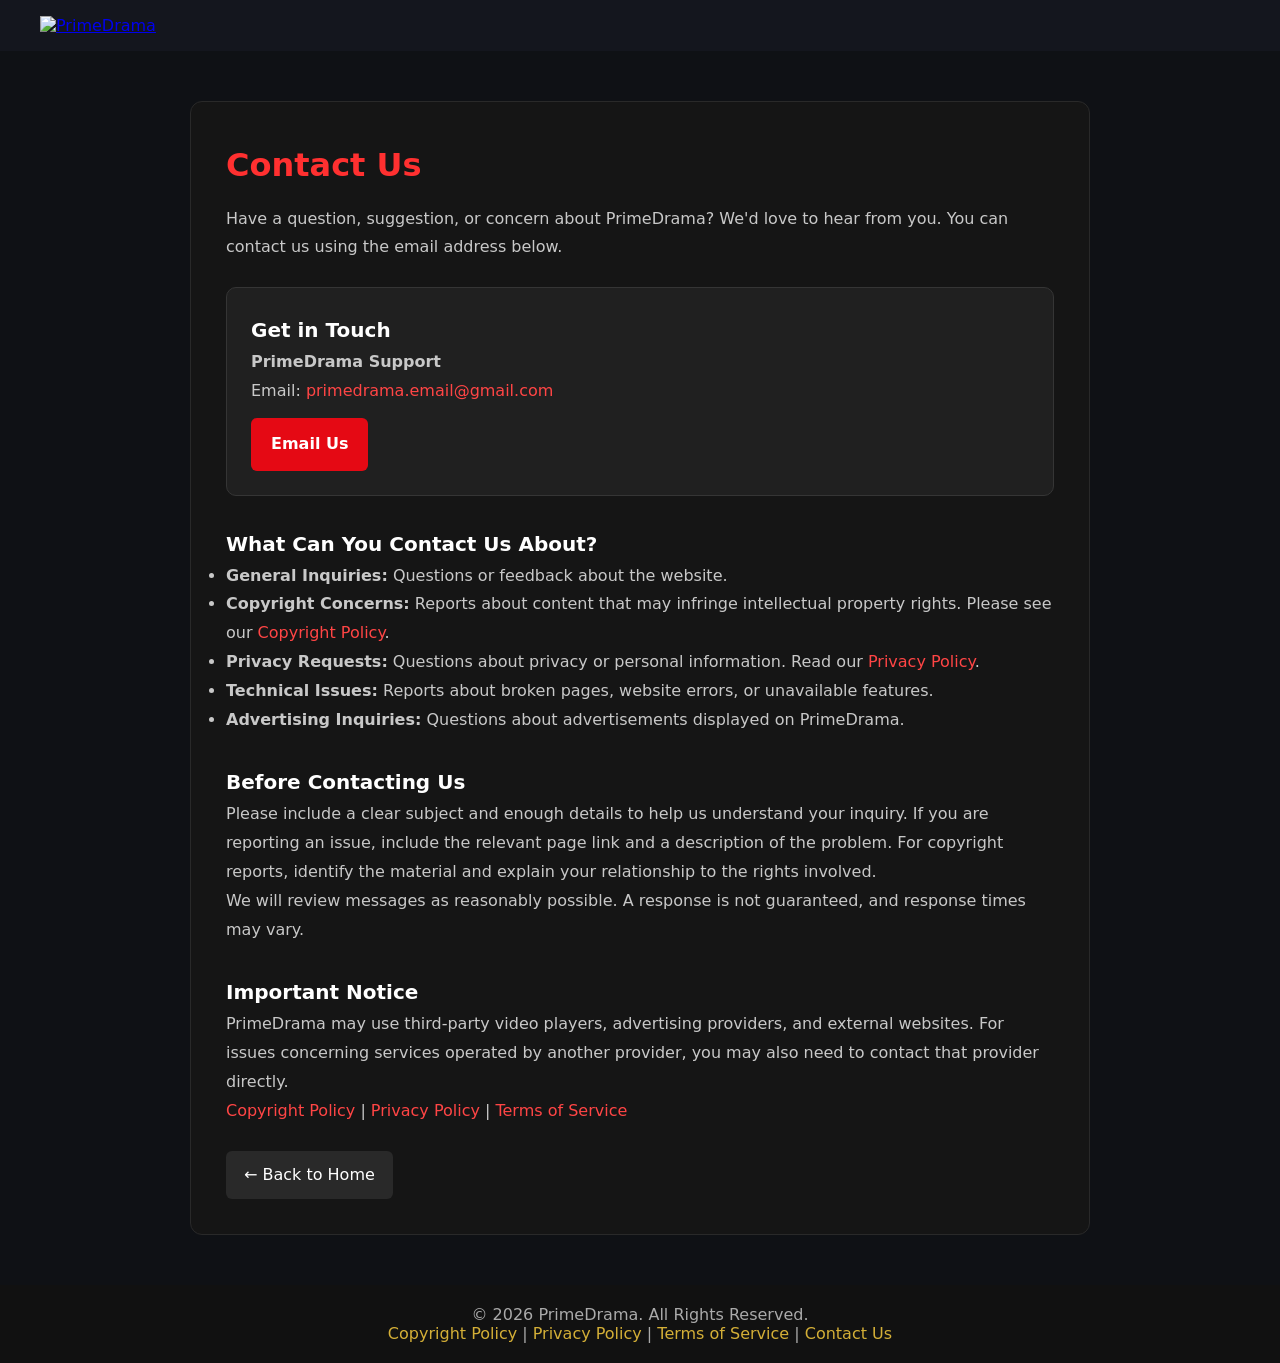
==== my-website/contact.html @ 8e8888c2 "contact.html" ====
<!DOCTYPE html>
<html lang="en">
<head>
  <meta charset="UTF-8">
  <meta name="viewport" content="width=device-width, initial-scale=1">

  <title>Contact Us | PrimeDrama</title>
  <meta name="description" content="Contact PrimeDrama for general questions, copyright concerns, privacy inquiries, and website feedback.">

  <link rel="stylesheet" href="css/home.css">

  <style>
    .contact-page {
      max-width: 900px;
      margin: 50px auto;
      padding: 35px;
      color: #e8e8e8;
      background: #151515;
      border: 1px solid #292929;
      border-radius: 12px;
      line-height: 1.8;
    }

    .contact-page h1 {
      color: #ff3030;
      margin-bottom: 10px;
    }

    .contact-page h2 {
      margin-top: 30px;
      color: #ffffff;
      font-size: 20px;
    }

    .contact-page p,
    .contact-page li {
      color: #c8c8c8;
    }

    .contact-page a {
      color: #ff4545;
      text-decoration: none;
    }

    .contact-page a:hover {
      text-decoration: underline;
    }

    .contact-card {
      margin-top: 25px;
      padding: 24px;
      background: #202020;
      border: 1px solid #353535;
      border-radius: 10px;
    }

    .email-button {
      display: inline-block;
      margin-top: 12px;
      padding: 12px 20px;
      background: #e50914;
      color: #ffffff !important;
      border-radius: 6px;
      font-weight: bold;
      text-decoration: none !important;
    }

    .email-button:hover {
      background: #bd0811;
    }

    .back-home {
      display: inline-block;
      margin-top: 25px;
      padding: 10px 18px;
      background: #292929;
      color: #ffffff !important;
      border-radius: 6px;
      text-decoration: none !important;
    }

    @media (max-width: 600px) {
      .contact-page {
        margin: 20px 12px;
        padding: 22px 18px;
      }

      .contact-card {
        padding: 18px;
      }
    }
  </style>
</head>

<body>

  <header class="navbar">
    <div class="nav-inner">
      <a href="index.html" aria-label="PrimeDrama home">
        <img
          class="logo"
          src="https://i.ibb.co/d4dXkX6V/logo.png"
          alt="PrimeDrama">
      </a>
    </div>
  </header>

  <main class="contact-page">

    <h1>Contact Us</h1>

    <p>
      Have a question, suggestion, or concern about PrimeDrama?
      We'd love to hear from you. You can contact us using the
      email address below.
    </p>

    <div class="contact-card">
      <h2 style="margin-top: 0;">Get in Touch</h2>

      <p>
        <strong>PrimeDrama Support</strong>
      </p>

      <p>
        Email:
        <a href="mailto:primedrama.email@gmail.com">
          primedrama.email@gmail.com
        </a>
      </p>

      <a
        class="email-button"
        href="mailto:primedrama.email@gmail.com?subject=PrimeDrama%20Inquiry">
        Email Us
      </a>
    </div>

    <h2>What Can You Contact Us About?</h2>

    <ul>
      <li>
        <strong>General Inquiries:</strong>
        Questions or feedback about the website.
      </li>
      <li>
        <strong>Copyright Concerns:</strong>
        Reports about content that may infringe intellectual property rights.
        Please see our <a href="copyright.html">Copyright Policy</a>.
      </li>
      <li>
        <strong>Privacy Requests:</strong>
        Questions about privacy or personal information.
        Read our <a href="privacy.html">Privacy Policy</a>.
      </li>
      <li>
        <strong>Technical Issues:</strong>
        Reports about broken pages, website errors, or unavailable features.
      </li>
      <li>
        <strong>Advertising Inquiries:</strong>
        Questions about advertisements displayed on PrimeDrama.
      </li>
    </ul>

    <h2>Before Contacting Us</h2>

    <p>
      Please include a clear subject and enough details to help
      us understand your inquiry. If you are reporting an issue,
      include the relevant page link and a description of the problem.
      For copyright reports, identify the material and explain your
      relationship to the rights involved.
    </p>

    <p>
      We will review messages as reasonably possible. A response
      is not guaranteed, and response times may vary.
    </p>

    <h2>Important Notice</h2>

    <p>
      PrimeDrama may use third-party video players, advertising
      providers, and external websites. For issues concerning
      services operated by another provider, you may also need
      to contact that provider directly.
    </p>

    <p>
      <a href="copyright.html">Copyright Policy</a> |
      <a href="privacy.html">Privacy Policy</a> |
      <a href="terms.html">Terms of Service</a>
    </p>

    <a class="back-home" href="index.html">← Back to Home</a>

  </main>

  <footer class="site-footer">
    <p>© <span id="year"></span> PrimeDrama. All Rights Reserved.</p>

    <p>
      <a href="copyright.html">Copyright Policy</a> |
      <a href="privacy.html">Privacy Policy</a> |
      <a href="terms.html">Terms of Service</a> |
      <a href="contact.html">Contact Us</a>
    </p>
  </footer>

  <script>
    document.getElementById("year").textContent =
      new Date().getFullYear();
  </script>

</body>
</html>
---- my-website/css/home.css ----
:root{
--gold:#d4af37;
--dark:#0f1115;
--mid:#1b1e27;
--soft:#2a2e3a;
}

*{margin:0;padding:0;box-sizing:border-box}
html,body{min-height:100%}
body{
  background:var(--dark);
  color:#fff;
  font-family:system-ui,sans-serif;
}

/* NAVBAR */
.navbar{
  background:#14161e;
  padding:16px;
  position:sticky;
  top:0;
  z-index:100;
}

.nav-inner{
  max-width:1200px;
  margin:auto;
  display:flex;
  justify-content:space-between;
  align-items:center;
}

.logo{height:50px}

.search-wrapper{max-width:300px;width:100%}

#search-input{
  width:100%;
  padding:8px 14px;
  border-radius:20px;
  border:none;
  background:#222;
  color:#fff;
}

.hamburger{
  display:none;
  font-size:22px;
  background:none;
  border:none;
  color:var(--gold);
  cursor:pointer;
}

.mobile-menu{
  display:none;
  flex-direction:column;
  margin-top:10px;
}

.mobile-menu a{
  color:var(--gold);
  text-decoration:none;
  margin:4px 0;
}

/* HERO */
.banner{
  height:28vh;
  min-height:220px;
  background-size:cover;
  background-position:center;
  display:flex;
  align-items:flex-end;
  padding:14px 18px;
  position:relative;
  cursor:pointer;
  overflow:hidden;
}

.banner::before{
  content:"";
  position:absolute;
  left:0;
  right:0;
  bottom:0;
  height:45%;
  background:linear-gradient(
    to top,
    rgba(0,0,0,.85),
    rgba(0,0,0,.4),
    transparent
  );
}

.banner-content{
  position:relative;
  max-width:520px;
  z-index:2;
}

.banner-content h1{
  font-size:18px;
  line-height:1.15;
  margin-bottom:4px;
}

.banner-content p{
  font-size:12px;
  max-height:2.2em;
  overflow:hidden;
}

/* ROW */
.row{margin:25px}

.box{
  background:linear-gradient(135deg,var(--mid),var(--soft));
  padding:16px;
  border-radius:18px;
}

.box h2{
  color:var(--gold);
  margin-bottom:12px;
}

/* LIST */
.list.two-rows{
  display:grid;
  grid-auto-flow:column;
  grid-template-rows:repeat(2,auto);
  gap:14px;
  overflow-x:auto;
}

#recommended-list{
  display:flex;
  gap:12px;
  overflow-x:auto;
}

.grid{
  display:grid;
  grid-template-columns:repeat(auto-fill,minmax(100px,1fr));
  gap:10px;
}

/* CARD */
.card{
  cursor:pointer;
  display:flex;
  flex-direction:column;
  align-items:center;
}

.card img{
  width:150px;
  border-radius:12px;
  border:3px solid var(--gold);
}

.card-title{
  margin-top:6px;
  font-size:13px;
  text-align:center;
  max-width:150px;
  overflow:hidden;
  text-overflow:ellipsis;
  white-space:nowrap;
}

/* MODAL */
.modal{
  position:fixed;
  inset:0;
  background:rgba(0,0,0,.95);
  display:none;
  justify-content:center;
  align-items:center;
  opacity:0;
  transition:.3s;
  z-index:9999; /* ensure modal is always on top */
}

.modal.show{
  display:flex;
  opacity:1;
}

.modal-content{
  max-width:1100px;
  width:100%;
  padding:16px;
  background:var(--dark);
  border-radius:18px;
}

.player-wrapper{
  width:100%;
  aspect-ratio:16/9;
}

#modal-video{
  width:100%;
  height:100%;
  border-radius:14px;
  border:none;
}

/* INFO WRAPPER */
.info-wrapper{
  margin-top:16px;
  position:relative;
  border-radius:20px;
  overflow:hidden;
  background-size:cover;
  background-position:center;
}

.info-wrapper::before{
  content:"";
  position:absolute;
  inset:0;
  background:linear-gradient(
    to right,
    rgba(0,0,0,.95),
    rgba(0,0,0,.85),
    rgba(0,0,0,.75)
  );
  backdrop-filter:blur(6px);
}

.info-text{
  position:relative;
  padding:20px;
}

/* JUSTIFIED MOVIE INFO */
#modal-description{
  text-align:justify;
  text-justify:inter-word;
  line-height:1.55;
  margin-top:8px;
}

/* HIDE SERVER */
#server{display:none}

/* FOOTER */
.site-footer{
  position:relative;
  z-index:1;
  text-align:center;
  padding:20px;
  background:#111;
  color:#aaa;
}

.site-footer a{
  color:var(--gold);
  text-decoration:none;
}

/* MOBILE */
@media(max-width:768px){
  .hamburger{display:block}
}
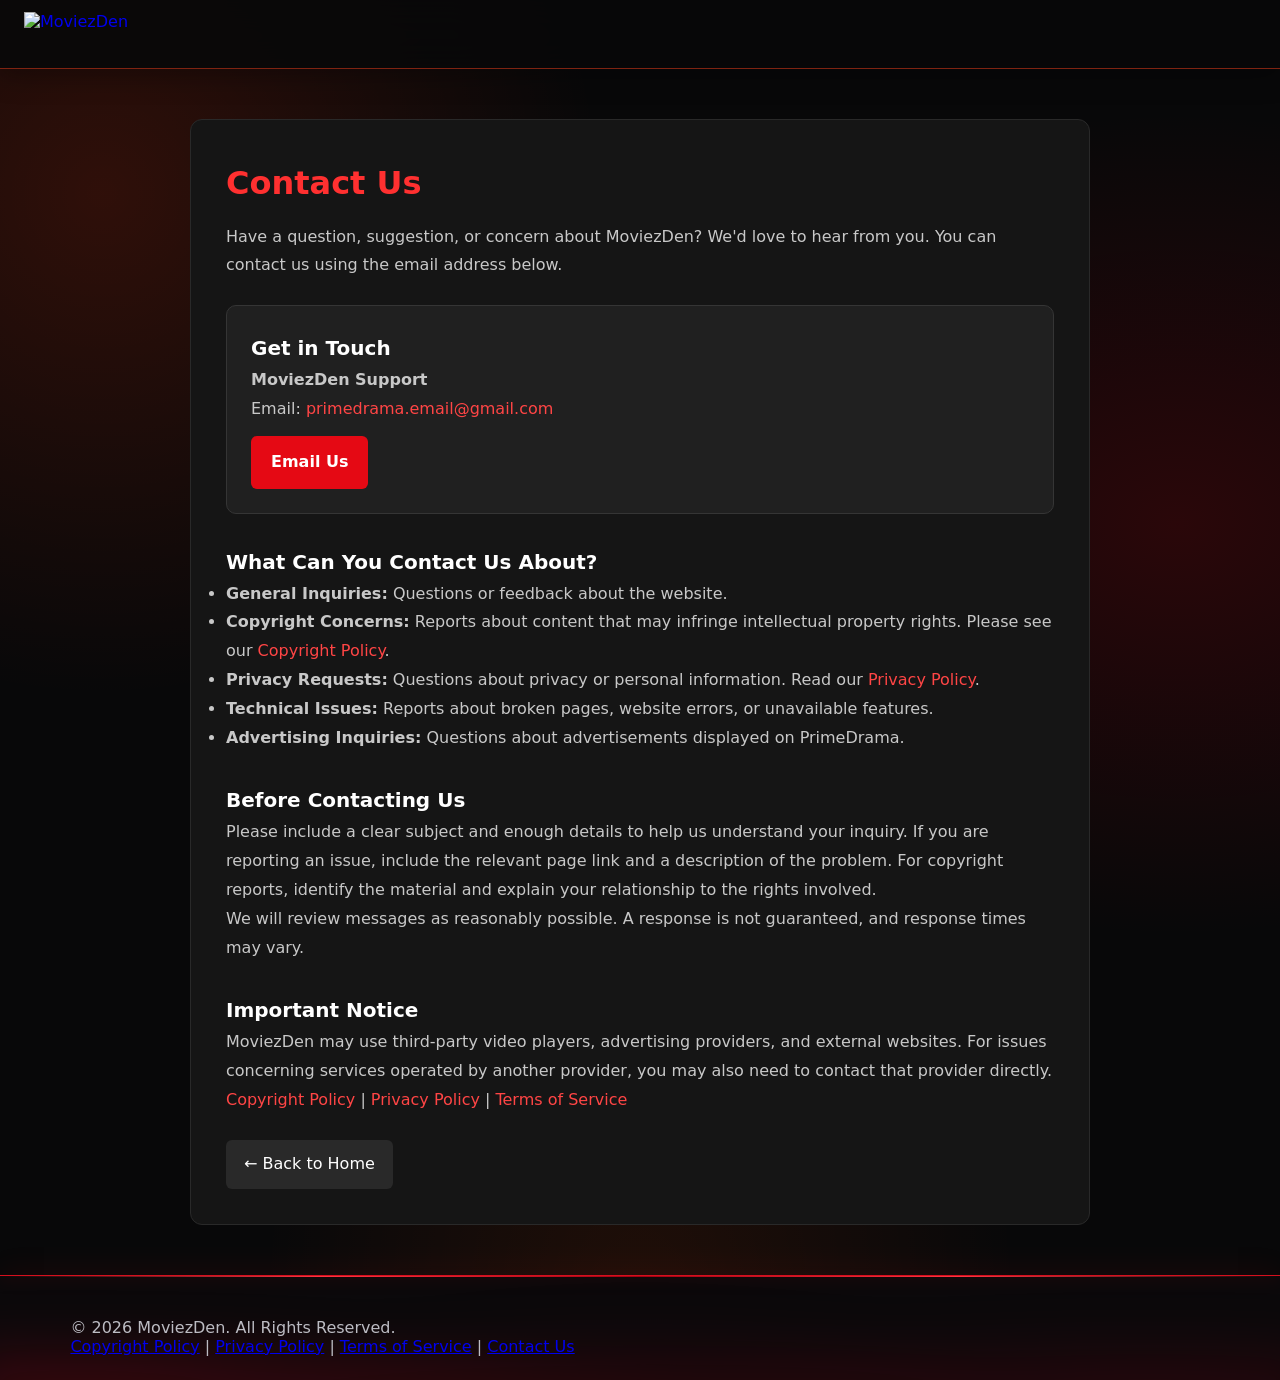
==== commit 1c59e841: "contact.html" ====
--- a/my-website/contact.html
+++ b/my-website/contact.html
@@ -5,8 +5,8 @@
   <meta charset="UTF-8">
   <meta name="viewport" content="width=device-width, initial-scale=1">
 
-  <title>Contact Us | PrimeDrama</title>
-  <meta name="description" content="Contact PrimeDrama for general questions, copyright concerns, privacy inquiries, and website feedback.">
+  <title>Contact Us | MoviezDen</title>
+  <meta name="description" content="Contact MoviezDen for general questions, copyright concerns, privacy inquiries, and website feedback.">
 
   <link rel="stylesheet" href="css/home.css">
 
@@ -101,7 +101,7 @@
         <img
           class="logo"
           src="https://i.ibb.co/d4dXkX6V/logo.png"
-          alt="PrimeDrama">
+          alt="MoviezDen">
       </a>
     </div>
   </header>
@@ -111,7 +111,7 @@
     <h1>Contact Us</h1>
 
     <p>
-      Have a question, suggestion, or concern about PrimeDrama?
+      Have a question, suggestion, or concern about MoviezDen?
       We'd love to hear from you. You can contact us using the
       email address below.
     </p>
@@ -120,7 +120,7 @@
       <h2 style="margin-top: 0;">Get in Touch</h2>
 
       <p>
-        <strong>PrimeDrama Support</strong>
+        <strong>MoviezDen Support</strong>
       </p>
 
       <p>
@@ -182,7 +182,7 @@
     <h2>Important Notice</h2>
 
     <p>
-      PrimeDrama may use third-party video players, advertising
+      MoviezDen may use third-party video players, advertising
       providers, and external websites. For issues concerning
       services operated by another provider, you may also need
       to contact that provider directly.
@@ -199,7 +199,7 @@
   </main>
 
   <footer class="site-footer">
-    <p>© <span id="year"></span> PrimeDrama. All Rights Reserved.</p>
+    <p>© <span id="year"></span> MoviezDen. All Rights Reserved.</p>
 
     <p>
       <a href="copyright.html">Copyright Policy</a> |
--- a/my-website/css/home.css
+++ b/my-website/css/home.css
@@ -1,270 +1,2858 @@
-:root{
---gold:#d4af37;
---dark:#0f1115;
---mid:#1b1e27;
---soft:#2a2e3a;
-}
-
-*{margin:0;padding:0;box-sizing:border-box}
-html,body{min-height:100%}
-body{
-  background:var(--dark);
-  color:#fff;
-  font-family:system-ui,sans-serif;
-}
-
-/* NAVBAR */
-.navbar{
-  background:#14161e;
-  padding:16px;
-  position:sticky;
-  top:0;
-  z-index:100;
-}
-
-.nav-inner{
-  max-width:1200px;
-  margin:auto;
-  display:flex;
-  justify-content:space-between;
-  align-items:center;
-}
-
-.logo{height:50px}
-
-.search-wrapper{max-width:300px;width:100%}
-
-#search-input{
-  width:100%;
-  padding:8px 14px;
-  border-radius:20px;
-  border:none;
-  background:#222;
-  color:#fff;
-}
-
-.hamburger{
-  display:none;
-  font-size:22px;
-  background:none;
-  border:none;
-  color:var(--gold);
-  cursor:pointer;
-}
-
-.mobile-menu{
-  display:none;
-  flex-direction:column;
-  margin-top:10px;
-}
-
-.mobile-menu a{
-  color:var(--gold);
-  text-decoration:none;
-  margin:4px 0;
-}
-
-/* HERO */
-.banner{
-  height:28vh;
-  min-height:220px;
-  background-size:cover;
-  background-position:center;
-  display:flex;
-  align-items:flex-end;
-  padding:14px 18px;
-  position:relative;
-  cursor:pointer;
-  overflow:hidden;
-}
-
-.banner::before{
-  content:"";
-  position:absolute;
-  left:0;
-  right:0;
-  bottom:0;
-  height:45%;
-  background:linear-gradient(
-    to top,
-    rgba(0,0,0,.85),
-    rgba(0,0,0,.4),
-    transparent
-  );
-}
-
-.banner-content{
-  position:relative;
-  max-width:520px;
-  z-index:2;
-}
-
-.banner-content h1{
-  font-size:18px;
-  line-height:1.15;
-  margin-bottom:4px;
-}
-
-.banner-content p{
-  font-size:12px;
-  max-height:2.2em;
-  overflow:hidden;
-}
-
-/* ROW */
-.row{margin:25px}
-
-.box{
-  background:linear-gradient(135deg,var(--mid),var(--soft));
-  padding:16px;
-  border-radius:18px;
-}
-
-.box h2{
-  color:var(--gold);
-  margin-bottom:12px;
-}
-
-/* LIST */
-.list.two-rows{
-  display:grid;
-  grid-auto-flow:column;
-  grid-template-rows:repeat(2,auto);
-  gap:14px;
-  overflow-x:auto;
-}
-
-#recommended-list{
-  display:flex;
-  gap:12px;
-  overflow-x:auto;
-}
-
-.grid{
-  display:grid;
-  grid-template-columns:repeat(auto-fill,minmax(100px,1fr));
-  gap:10px;
-}
-
-/* CARD */
-.card{
-  cursor:pointer;
-  display:flex;
-  flex-direction:column;
-  align-items:center;
-}
-
-.card img{
-  width:150px;
-  border-radius:12px;
-  border:3px solid var(--gold);
-}
-
-.card-title{
-  margin-top:6px;
-  font-size:13px;
-  text-align:center;
-  max-width:150px;
-  overflow:hidden;
-  text-overflow:ellipsis;
-  white-space:nowrap;
-}
-
-/* MODAL */
-.modal{
-  position:fixed;
-  inset:0;
-  background:rgba(0,0,0,.95);
-  display:none;
-  justify-content:center;
-  align-items:center;
-  opacity:0;
-  transition:.3s;
-  z-index:9999; /* ensure modal is always on top */
-}
-
-.modal.show{
-  display:flex;
-  opacity:1;
-}
-
-.modal-content{
-  max-width:1100px;
-  width:100%;
-  padding:16px;
-  background:var(--dark);
-  border-radius:18px;
-}
-
-.player-wrapper{
-  width:100%;
-  aspect-ratio:16/9;
-}
-
-#modal-video{
-  width:100%;
-  height:100%;
-  border-radius:14px;
-  border:none;
-}
-
-/* INFO WRAPPER */
-.info-wrapper{
-  margin-top:16px;
-  position:relative;
-  border-radius:20px;
-  overflow:hidden;
-  background-size:cover;
-  background-position:center;
-}
-
-.info-wrapper::before{
-  content:"";
-  position:absolute;
-  inset:0;
-  background:linear-gradient(
-    to right,
-    rgba(0,0,0,.95),
-    rgba(0,0,0,.85),
-    rgba(0,0,0,.75)
-  );
-  backdrop-filter:blur(6px);
-}
-
-.info-text{
-  position:relative;
-  padding:20px;
-}
-
-/* JUSTIFIED MOVIE INFO */
-#modal-description{
-  text-align:justify;
-  text-justify:inter-word;
-  line-height:1.55;
-  margin-top:8px;
-}
-
-/* HIDE SERVER */
-#server{display:none}
-
-/* FOOTER */
-.site-footer{
-  position:relative;
-  z-index:1;
-  text-align:center;
-  padding:20px;
-  background:#111;
-  color:#aaa;
-}
-
-.site-footer a{
-  color:var(--gold);
-  text-decoration:none;
+/* =========================================
+   PRIMEDRAMA — PREMIUM FIERY RED EDITION
+   Desktop • Tablet • Mobile
+========================================= */
+
+:root {
+  --red: #ed1020;
+  --red-bright: #ff542e;
+  --red-dark: #a90010;
+  --red-glow: rgba(237, 16, 32, 0.25);
+  --dark: #080809;
+  --mid: #121214;
+  --soft: #1b1b20;
+  --text: #f8f8fa;
+  --muted: #a6a6ad;
+  --border: rgba(255, 255, 255, 0.09);
+}
+
+* {
+  margin: 0;
+  padding: 0;
+  box-sizing: border-box;
+}
+
+html {
+  width: 100%;
+  min-height: 100%;
+  overflow-x: clip;
+  scroll-behavior: smooth;
+  scrollbar-color: #6f1018 #080809;
+}
+
+body {
+  width: 100%;
+  min-height: 100vh;
+  overflow-x: clip;
+  color: var(--text);
+  background:
+    radial-gradient(ellipse at 8% 14%, rgba(255,54,10,.16), transparent 30%),
+    radial-gradient(ellipse at 92% 38%, rgba(190,0,12,.19), transparent 34%),
+    radial-gradient(ellipse at 50% 100%, rgba(255,75,0,.10), transparent 42%),
+    var(--dark);
+  font-family: Inter, system-ui, -apple-system, BlinkMacSystemFont, "Segoe UI", sans-serif;
+  -webkit-font-smoothing: antialiased;
+}
+
+button,
+input,
+select {
+  font: inherit;
+}
+
+button,
+a {
+  -webkit-tap-highlight-color: transparent;
+}
+
+::selection {
+  color: #fff;
+  background: #b90013;
+}
+
+/* =========================================
+   NAVBAR
+========================================= */
+
+.navbar {
+  position: sticky;
+  top: 0;
+  z-index: 1000;
+  width: 100%;
+  padding: 12px 24px;
+  background: rgba(8, 8, 9, 0.9);
+  border-bottom: 1px solid rgba(255,65,28,.48);
+  box-shadow: 0 5px 28px rgba(0, 0, 0, 0.35);
+  -webkit-backdrop-filter: blur(18px);
+  backdrop-filter: blur(18px);
+}
+
+.nav-inner {
+  display: flex;
+  align-items: center;
+  justify-content: space-between;
+  gap: 20px;
+  width: 100%;
+  max-width: 1320px;
+  margin: 0 auto;
+}
+
+.nav-inner > a {
+  display: flex;
+  align-items: center;
+  flex-shrink: 0;
+  text-decoration: none;
+}
+
+.brand-title {
+  display: inline-flex;
+  align-items: center;
+  flex-shrink: 0;
+  gap: 5px;
+  color: #fff;
+  font-size: 27px;
+  font-weight: 900;
+  line-height: 1;
+  letter-spacing: -1.2px;
+  white-space: nowrap;
+  text-decoration: none;
+  background: linear-gradient(120deg,#fff 0%,#ffb5bb 35%,#ff2538 65%,#b90012 100%);
+  -webkit-background-clip: text;
+  background-clip: text;
+  -webkit-text-fill-color: transparent;
+  transition: filter .25s ease;
+}
+
+.brand-title span {
+  background: linear-gradient(120deg,#ffb15b,#ff3b20,#bd0016);
+  -webkit-background-clip: text;
+  background-clip: text;
+  -webkit-text-fill-color: transparent;
+}
+
+.brand-title:hover {
+  filter: drop-shadow(0 0 8px rgba(237,16,32,.55));
+}
+
+.logo {
+  display: block;
+  width: auto;
+  height: 44px;
+  max-width: 190px;
+  object-fit: contain;
+  object-position: left center;
+}
+
+.search-wrapper {
+  width: 100%;
+  max-width: 350px;
+  min-width: 0;
+  margin-left: auto;
+}
+
+#search-input {
+  display: block;
+  width: 100%;
+  min-width: 0;
+  padding: 11px 16px;
+  color: #fff;
+  font-size: 13px;
+  background: rgba(255,255,255,.075);
+  border: 1px solid rgba(255,255,255,.12);
+  border-radius: 30px;
+  outline: none;
+  transition: border-color .2s, box-shadow .2s, background .2s;
+}
+
+#search-input::placeholder {
+  color: #a5a5ad;
+}
+
+#search-input:focus {
+  background: #18181b;
+  border-color: var(--red);
+  box-shadow: 0 0 0 3px rgba(237,16,32,.12);
+}
+
+.hamburger {
+  display: none;
+  flex-shrink: 0;
+  width: 40px;
+  height: 40px;
+  color: #fff;
+  font-size: 23px;
+  line-height: 1;
+  background: rgba(255,255,255,.06);
+  border: 1px solid var(--border);
+  border-radius: 10px;
+  cursor: pointer;
+}
+
+.hamburger:hover {
+  background: rgba(237,16,32,.16);
+  border-color: var(--red);
+}
+
+.mobile-menu {
+  display: none;
+  flex-direction: column;
+  gap: 3px;
+  width: 100%;
+  max-width: 1320px;
+  margin: 12px auto 0;
+  padding-top: 10px;
+  border-top: 1px solid var(--border);
+}
+
+.mobile-menu.open,
+.mobile-menu.active,
+.mobile-menu.show {
+  display: flex;
+}
+
+.mobile-menu a {
+  display: block;
+  padding: 12px 10px;
+  color: #ddd;
+  font-size: 14px;
+  text-decoration: none;
+  border-radius: 8px;
+  transition: color .2s, background .2s;
+}
+
+.mobile-menu a:hover,
+.mobile-menu a:focus-visible {
+  color: #fff;
+  background: rgba(237,16,32,.13);
+}
+
+/* =========================================
+   HERO BANNER
+========================================= */
+
+.banner {
+  position: relative;
+  display: flex;
+  align-items: flex-end;
+  isolation: isolate;
+  width: 100%;
+  min-height: 360px;
+  height: clamp(300px,37vw,500px);
+  padding: 40px max(5.5%,calc((100% - 1320px) / 2));
+  overflow: hidden;
+  background-color: #190609;
+  background-size: cover;
+  background-position: center 28%;
+  cursor: pointer;
+}
+
+.banner::before {
+  position: absolute;
+  z-index: -1;
+  inset: 0;
+  content: "";
+  background:
+    linear-gradient(90deg,rgba(5,4,5,.96),rgba(5,4,5,.72) 38%,rgba(5,4,5,.12) 78%,rgba(5,4,5,.34)),
+    linear-gradient(0deg,#080708 0%,rgba(8,7,8,.42) 25%,transparent 66%),
+    linear-gradient(180deg,rgba(255,64,20,.16),transparent 48%);
+  pointer-events: none;
+}
+
+.banner::after {
+  position: absolute;
+  z-index: -1;
+  right: 0;
+  bottom: 0;
+  left: 0;
+  height: 2px;
+  content: "";
+  background: linear-gradient(90deg,transparent,var(--red),rgba(237,16,32,.2),transparent);
+  box-shadow: 0 0 20px var(--red-glow);
+}
+
+.banner-content {
+  position: relative;
+  z-index: 1;
+  width: 100%;
+  max-width: 560px;
+}
+
+.hero-kicker,
+.details-kicker {
+  display: inline-block;
+  margin-bottom: 10px;
+  color: #ff9a59;
+  font-size: 10px;
+  font-weight: 900;
+  letter-spacing: 2px;
+}
+
+.banner-content h1 {
+  margin-bottom: 12px;
+  color: #fff;
+  font-size: clamp(28px,4vw,48px);
+  font-weight: 850;
+  line-height: 1.08;
+  letter-spacing: -1.2px;
+  text-shadow: 0 3px 20px rgba(0,0,0,.65);
+}
+
+.banner-content p {
+  max-width: 480px;
+  margin-bottom: 22px;
+  color: #e2e2e6;
+  font-size: 15px;
+  line-height: 1.7;
+  text-shadow: 0 2px 8px #000;
+}
+
+#hero-play {
+  min-height: 44px;
+  padding: 12px 25px;
+  color: #fff;
+  font-size: 14px;
+  font-weight: 750;
+  background: linear-gradient(135deg,#ff5a25,#d20b1d 72%,#8d0010);
+  border: 1px solid rgba(255,135,75,.45);
+  border-radius: 30px;
+  box-shadow: 0 6px 22px rgba(237,16,32,.28);
+  cursor: pointer;
+  transition: transform .2s, box-shadow .2s, filter .2s;
+}
+
+#hero-play:hover {
+  transform: translateY(-2px);
+  filter: brightness(1.1);
+  box-shadow: 0 9px 28px rgba(237,16,32,.42);
+}
+
+/* =========================================
+   CONTENT SECTIONS
+========================================= */
+
+main {
+  position: relative;
+  z-index: 1;
+  width: 100%;
+  max-width: 1440px;
+  margin: 0 auto;
+  padding: 1px 0 20px;
+}
+
+.row {
+  min-width: 0;
+  margin: 28px 5.5%;
+  scroll-margin-top: 90px;
+}
+
+.box {
+  min-width: 0;
+  padding: 0;
+  background: transparent;
+  border: 0;
+  border-radius: 0;
+  box-shadow: none;
+}
+
+.box h2 {
+  position: relative;
+  display: flex;
+  align-items: center;
+  gap: 12px;
+  margin-bottom: 18px;
+  color: #f7f7f9;
+  font-size: 22px;
+  font-weight: 800;
+  line-height: 1.35;
+  letter-spacing: -.45px;
+}
+
+.box h2::before {
+  display: block;
+  flex: 0 0 5px;
+  width: 5px;
+  height: 26px;
+  content: "";
+  background: linear-gradient(180deg,#ff9b50,#ed1020,#8d0010);
+  border-radius: 5px;
+  box-shadow: 0 0 13px rgba(237,16,32,.42);
+}
+
+/* =========================================
+   MOVIE LISTS
+========================================= */
+
+.list {
+  min-width: 0;
+  scrollbar-width: thin;
+  scrollbar-color: #651018 transparent;
+}
+
+.list::-webkit-scrollbar,
+.grid::-webkit-scrollbar {
+  height: 5px;
+}
+
+.list::-webkit-scrollbar-track,
+.grid::-webkit-scrollbar-track {
+  background: transparent;
+}
+
+.list::-webkit-scrollbar-thumb,
+.grid::-webkit-scrollbar-thumb {
+  background: #651018;
+  border-radius: 10px;
+}
+
+.list.two-rows {
+  display: grid;
+  grid-auto-flow: column;
+  grid-template-rows: repeat(2,auto);
+  grid-auto-columns: 144px;
+  gap: 18px 16px;
+  overflow-x: auto;
+  overflow-y: hidden;
+  padding: 2px 2px 13px;
+  overscroll-behavior-x: contain;
+  scroll-snap-type: x proximity;
+  -webkit-overflow-scrolling: touch;
+}
+
+#recommended-list {
+  display: flex;
+  align-items: flex-start;
+  gap: 16px;
+  overflow-x: auto;
+  overflow-y: hidden;
+  padding: 2px 2px 13px;
+  overscroll-behavior-x: contain;
+  scroll-snap-type: x proximity;
+  -webkit-overflow-scrolling: touch;
+}
+
+#recommended-list > *,
+.list.two-rows > * {
+  scroll-snap-align: start;
+}
+
+.grid {
+  display: grid;
+  grid-template-columns: repeat(auto-fill,minmax(125px,1fr));
+  gap: 20px 16px;
+  min-width: 0;
+}
+
+/* =========================================
+   MOVIE CARDS
+========================================= */
+
+.card {
+  display: flex;
+  flex-direction: column;
+  align-items: stretch;
+  gap: 0;
+  min-width: 0;
+  overflow: hidden;
+  color: #fff;
+  cursor: pointer;
+  background: linear-gradient(150deg,rgba(35,17,16,.98),rgba(13,12,14,.98));
+  border: 1px solid rgba(255,90,48,.13);
+  border-radius: 10px;
+  box-shadow: 0 8px 22px rgba(0,0,0,.22);
+  transition: transform .2s ease,border-color .2s ease,box-shadow .2s ease;
+}
+
+.card:hover {
+  transform: translateY(-3px);
+  border-color: rgba(255,94,48,.55);
+  box-shadow: 0 10px 26px rgba(220,35,12,.15);
+}
+
+.card img {
+  display: block;
+  width: 100%;
+  max-width: 100%;
+  height: auto;
+  aspect-ratio: 2 / 3;
+  object-fit: cover;
+  background: #18181b;
+  border: 0;
+  border-radius: 0;
+}
+
+.card-title {
+  display: -webkit-box;
+  width: 100%;
+  min-height: 48px;
+  margin: 0;
+  padding: 10px 10px 3px;
+  overflow: hidden;
+  color: #f5f5f6;
+  font-size: 13px;
+  font-weight: 700;
+  line-height: 1.4;
+  text-align: left;
+  white-space: normal;
+  text-overflow: ellipsis;
+  -webkit-box-orient: vertical;
+  -webkit-line-clamp: 2;
+}
+
+.card-meta {
+  display: flex;
+  align-items: center;
+  justify-content: space-between;
+  gap: 8px;
+  padding: 0 10px 11px;
+}
+
+.card-rating,
+.card-year,
+.card p {
+  color: #aaa5a5;
+  font-size: 11px;
+}
+
+.card-rating {
+  color: #ffbd66;
+  font-weight: 750;
+}
+
+/* Search results and hidden controls */
+
+#search-section[hidden],
+#episode-controls[hidden] {
+  display: none !important;
+}
+
+#search-section:not([hidden]) {
+  margin-top: 24px;
+  padding: 20px;
+  background: linear-gradient(145deg,rgba(30,15,18,.96),rgba(14,14,17,.96));
+  border: 1px solid rgba(237,16,32,.22);
+  border-radius: 16px;
+}
+
+#search-results {
+  padding-bottom: 6px;
+}
+
+/* =========================================
+   MOVIE / TV MODAL
+========================================= */
+
+.modal {
+  position: fixed;
+  z-index: 9999;
+  inset: 0;
+  display: none;
+  align-items: flex-start;
+  justify-content: center;
+  width: 100%;
+  height: 100%;
+  height: 100dvh;
+  padding: 24px;
+  overflow-x: hidden;
+  overflow-y: auto;
+  background: rgba(0,0,0,.91);
+  opacity: 0;
+  -webkit-backdrop-filter: blur(12px);
+  backdrop-filter: blur(12px);
+  transition: opacity .25s ease;
+}
+
+.modal.show {
+  display: flex;
+  opacity: 1;
+}
+
+.modal-content {
+  position: relative;
+  width: 100%;
+  max-width: 980px;
+  min-width: 0;
+  margin: 24px auto;
+  padding: 22px;
+  background: linear-gradient(145deg,#1a1011,#090809 60%,#16090b);
+  border: 1px solid rgba(255,80,40,.35);
+  border-radius: 18px;
+  box-shadow: 0 0 50px rgba(237,16,32,.1),0 25px 80px #000;
+}
+
+.close {
+  position: absolute;
+  top: 8px;
+  right: 8px;
+  z-index: 100000;
+  display: flex;
+  align-items: center;
+  justify-content: center;
+  width: 40px;
+  height: 40px;
+  padding: 0;
+  color: #fff;
+  font-size: 25px;
+  font-weight: 800;
+  line-height: 1;
+  background: #e50914;
+  border: 2px solid #fff;
+  border-radius: 50%;
+  visibility: visible;
+  opacity: 1;
+  cursor: pointer;
+}
+
+.close:hover {
+  background: #b90012;
+}
+
+/* =========================================
+   PLAYER
+========================================= */
+
+.player-wrapper {
+  position: relative;
+  isolation: isolate;
+  width: 100%;
+  aspect-ratio: 16 / 9;
+  overflow: hidden;
+  background: #09090b;
+  border-radius: 12px;
+}
+
+.player-wrapper::before {
+  position: absolute;
+  z-index: 1;
+  inset: -20px;
+  content: "";
+  background-image: var(--movie-poster,none);
+  background-position: center;
+  background-size: cover;
+  background-repeat: no-repeat;
+  filter: blur(12px) brightness(.5);
+  transform: scale(1.06);
+  pointer-events: none;
+}
+
+.player-wrapper::after {
+  position: absolute;
+  z-index: 2;
+  inset: 0;
+  content: "";
+  background: rgba(0,0,0,.25);
+  pointer-events: none;
+}
+
+#modal-video {
+  position: relative;
+  z-index: 4;
+  display: block;
+  width: 100%;
+  height: 100%;
+  background: #000;
+  border: 0;
+  border-radius: 12px;
+}
+
+/* WATCH NOW overlay */
+
+.prime-play-overlay {
+  position: absolute;
+  z-index: 10;
+  inset: 0;
+  display: flex;
+  align-items: center;
+  justify-content: center;
+  padding: 20px;
+  background: transparent !important;
+  border: 0;
+  border-radius: 12px;
+}
+
+.prime-play-overlay > div {
+  display: none !important;
+}
+
+.prime-play-overlay button {
+  position: relative;
+  z-index: 11;
+  display: inline-flex !important;
+  align-items: center;
+  justify-content: center;
+  min-width: 150px;
+  min-height: 46px;
+  padding: 13px 25px !important;
+  color: #fff !important;
+  font-size: 15px !important;
+  font-weight: 800 !important;
+  background: linear-gradient(135deg,#ff5a25,#d20b1d 72%,#8d0010) !important;
+  border: 1px solid rgba(255,255,255,.2) !important;
+  border-radius: 7px !important;
+  box-shadow: 0 6px 22px rgba(237,16,32,.3);
+  cursor: pointer;
+  transition: transform .2s ease,filter .2s ease;
+}
+
+.prime-play-overlay button:hover {
+  filter: brightness(1.15);
+  transform: translateY(-2px);
+}
+
+.prime-play-overlay button:focus-visible {
+  outline: 2px solid #fff;
+  outline-offset: 3px;
+}
+
+/* =========================================
+   PLAYER MESSAGE
+========================================= */
+
+#player-message {
+  display: inline-block;
+  max-width: 100%;
+  margin-top: 10px;
+  color: #fff;
+  font-size: 12px;
+  overflow-wrap: anywhere;
+}
+
+#player-message:empty {
+  display: none !important;
+}
+
+/* =========================================
+   WATCH PANEL / SERVER SELECTOR
+========================================= */
+
+.watch-panel {
+  display: flex;
+  align-items: center;
+  flex-wrap: wrap;
+  gap: 10px 14px;
+  margin-top: 14px;
+  margin-bottom: 14px;
+  padding: 15px 17px;
+  background: rgba(255,255,255,.035);
+  border: 1px solid rgba(255,255,255,.08);
+  border-radius: 12px;
+}
+
+.watch-panel-copy {
+  display: flex;
+  flex: 1 1 220px;
+  flex-direction: column;
+  gap: 4px;
+}
+
+.watch-panel-copy strong {
+  color: #fff;
+  font-size: 14px;
+}
+
+.watch-panel-copy span {
+  color: #aaa;
+  font-size: 11px;
+}
+
+.watch-panel label {
+  color: #ddd;
+  font-size: 12px;
+}
+
+#server {
+  display: block !important;
+  width: 100%;
+  max-width: 280px;
+  min-height: 44px;
+  margin: 8px 0 14px;
+  padding: 11px 14px;
+  color: #fff;
+  font-size: 14px;
+  font-weight: 700;
+  background: linear-gradient(145deg,#25252c,#111114);
+  border: 1px solid var(--red);
+  border-radius: 9px;
+  outline: none;
+}
+
+#server:focus {
+  border-color: #ff795b;
+  box-shadow: 0 0 0 3px rgba(237,16,32,.14);
+}
+
+.watch-panel select,
+.watch-panel input {
+  max-width: 100%;
+  padding: 9px 11px;
+  color: #fff;
+  background: #201719;
+  border: 1px solid #55302d;
+  border-radius: 8px;
+}
+
+#episode-controls {
+  display: flex;
+  flex-wrap: wrap;
+  align-items: center;
+  gap: 8px;
+}
+
+#episode-controls[hidden] {
+  display: none !important;
+}
+
+#play-episode {
+  margin: 0;
+  padding: 9px 13px;
+  color: #fff;
+  font-weight: 700;
+  background: linear-gradient(135deg,#ff5a25,#d20b1d 72%,#8d0010);
+  border: 0;
+  border-radius: 8px;
+  cursor: pointer;
+}
+
+/* =========================================
+   EPISODE NAVIGATION — PREMIUM RED DESIGN
+   Created dynamically by home.js
+========================================= */
+
+#episode-navigation {
+  position: relative;
+  width: 100%;
+  min-width: 0;
+  margin: 14px 0 18px;
+  padding: 18px;
+  overflow: hidden;
+  background:
+    radial-gradient(ellipse at 0% 0%,rgba(180,0,22,.2),transparent 55%),
+    linear-gradient(145deg,#191014,#100d11 65%,#171014);
+  border: 1px solid rgba(237,16,32,.24);
+  border-radius: 13px;
+  box-shadow: 0 8px 24px rgba(0,0,0,.2);
+}
+
+#episode-navigation::before {
+  position: absolute;
+  top: 0;
+  right: 0;
+  left: 0;
+  height: 2px;
+  content: "";
+  background: linear-gradient(90deg,transparent,#ff542e,#ed1020,transparent);
+  opacity: .85;
+}
+
+.episode-navigation-header {
+  display: flex;
+  align-items: center;
+  justify-content: space-between;
+  flex-wrap: wrap;
+  gap: 10px;
+  margin-bottom: 15px;
+}
+
+.episode-navigation-header h3 {
+  color: #fff;
+  font-size: 16px;
+  font-weight: 850;
+}
+
+.episode-navigation-header span {
+  color: #ff9a75;
+  font-size: 11px;
+  font-weight: 700;
+}
+
+.episode-navigation-buttons {
+  display: flex;
+  align-items: center;
+  flex-wrap: wrap;
+  gap: 8px;
+  margin-bottom: 15px;
+}
+
+.episode-navigation-buttons button {
+  display: inline-flex;
+  align-items: center;
+  justify-content: center;
+  gap: 6px;
+  min-height: 37px;
+  padding: 8px 13px;
+  color: #fff;
+  font-size: 12px;
+  font-weight: 750;
+  background: linear-gradient(145deg,#292027,#171216);
+  border: 1px solid rgba(255,255,255,.12);
+  border-radius: 8px;
+  cursor: pointer;
+  transition: background .2s ease,border-color .2s ease,transform .2s ease;
+}
+
+.episode-navigation-buttons button:hover:not(:disabled) {
+  transform: translateY(-2px);
+  background: linear-gradient(135deg,#ff542e,#c90019);
+  border-color: rgba(255,120,85,.65);
+}
+
+.episode-navigation-buttons button:disabled {
+  color: #777;
+  cursor: not-allowed;
+  opacity: .45;
+}
+
+.episode-list {
+  display: grid;
+  grid-template-columns: repeat(auto-fill,minmax(170px,1fr));
+  gap: 9px;
+  width: 100%;
+  max-height: 300px;
+  padding: 2px 4px 5px 2px;
+  overflow-y: auto;
+  scrollbar-width: thin;
+  scrollbar-color: #8d1520 #171014;
+}
+
+.episode-list::-webkit-scrollbar {
+  width: 5px;
+}
+
+.episode-list::-webkit-scrollbar-track {
+  background: #171014;
+  border-radius: 10px;
+}
+
+.episode-list::-webkit-scrollbar-thumb {
+  background: linear-gradient(#ff542e,#a90010);
+  border-radius: 10px;
+}
+
+.episode-item {
+  display: flex;
+  align-items: center;
+  gap: 9px;
+  width: 100%;
+  min-width: 0;
+  min-height: 54px;
+  padding: 9px 11px;
+  color: #ddd;
+  text-align: left;
+  background: linear-gradient(145deg,#21191e,#151216);
+  border: 1px solid rgba(255,255,255,.08);
+  border-radius: 9px;
+  cursor: pointer;
+  transition: background .2s ease,border-color .2s ease,transform .2s ease;
+}
+
+.episode-item:hover {
+  transform: translateY(-1px);
+  color: #fff;
+  background: linear-gradient(135deg,rgba(237,16,32,.24),#211216);
+  border-color: rgba(255,84,46,.55);
+}
+
+.episode-item.active,
+.episode-item.selected,
+.episode-item[aria-current="true"] {
+  color: #fff;
+  background: linear-gradient(135deg,rgba(237,16,32,.38),rgba(95,0,12,.42));
+  border-color: #ed1020;
+  box-shadow: inset 3px 0 #ff542e,0 0 14px rgba(237,16,32,.12);
+}
+
+.episode-item:focus-visible {
+  outline: 2px solid #ff785b;
+  outline-offset: 2px;
+}
+
+.episode-item-number {
+  display: grid;
+  flex: 0 0 30px;
+  place-items: center;
+  width: 30px;
+  height: 30px;
+  color: #ffb18b;
+  font-size: 11px;
+  font-weight: 850;
+  background: rgba(237,16,32,.14);
+  border: 1px solid rgba(237,16,32,.25);
+  border-radius: 7px;
+}
+
+.episode-item.active .episode-item-number,
+.episode-item.selected .episode-item-number {
+  color: #fff;
+  background: linear-gradient(135deg,#ff542e,#b90016);
+  border-color: transparent;
+}
+
+.episode-item-info {
+  display: flex;
+  flex: 1;
+  flex-direction: column;
+  gap: 4px;
+  min-width: 0;
+}
+
+.episode-item-info strong {
+  display: -webkit-box;
+  overflow: hidden;
+  color: #f5f5f5;
+  font-size: 11px;
+  font-weight: 750;
+  line-height: 1.4;
+  text-overflow: ellipsis;
+  -webkit-box-orient: vertical;
+  -webkit-line-clamp: 2;
+}
+
+.episode-item-info span {
+  color: #999;
+  font-size: 10px;
+}
+
+.episode-item.active .episode-item-info strong,
+.episode-item.selected .episode-item-info strong {
+  color: #fff;
+}
+
+.episode-item.active .episode-item-info span,
+.episode-item.selected .episode-item-info span {
+  color: #ffad91;
+}
+
+/* =========================================
+   TITLE DETAILS — BELOW EPISODES
+========================================= */
+
+.title-details {
+  position: relative;
+  margin-top: 16px;
+  margin-bottom: 16px;
+  padding: 26px;
+  overflow: hidden;
+  background:
+    radial-gradient(ellipse at 95% 0%,rgba(193,25,12,.25),transparent 45%),
+    linear-gradient(140deg,#211314,#100e11);
+  border: 1px solid rgba(255,111,60,.18);
+  border-radius: 14px;
+}
+
+.title-details h2 {
+  margin-bottom: 8px;
+  padding-right: 35px;
+  color: #fff;
+  font-size: clamp(23px,4vw,34px);
+  line-height: 1.15;
+  overflow-wrap: anywhere;
+}
+
+#modal-rating {
+  margin: 8px 0;
+  color: #ffc16a;
+  font-size: 13px;
+  font-weight: 800;
+}
+
+.modal-meta,
+.modal-genres {
+  margin-top: 8px;
+  color: #c1b8b7;
+  font-size: 12px;
+  line-height: 1.6;
+  overflow-wrap: anywhere;
+}
+
+.modal-genres {
+  color: #ff9865;
+}
+
+#modal-description {
+  max-width: 820px;
+  margin-top: 14px;
+  color: #d0c9c9;
+  font-size: 14px;
+  line-height: 1.8;
+  overflow-wrap: anywhere;
+  filter: none !important;
+  -webkit-filter: none !important;
+  user-select: text;
+  pointer-events: auto;
+}
+
+/* =========================================
+   RECOMMENDATIONS
+========================================= */
+
+.recommendations {
+  margin-top: 22px;
+  padding-top: 18px;
+  border-top: 1px solid rgba(255,255,255,.09);
+}
+
+.recommendations h3 {
+  margin-bottom: 14px;
+  color: #fff;
+  font-size: 18px;
+}
+
+.recommendations-list {
+  display: grid;
+  grid-template-columns: repeat(auto-fill,minmax(112px,1fr));
+  gap: 14px;
+  min-width: 0;
+}
+
+.recommendations-list .card {
+  min-width: 0;
+}
+
+.recommendations-empty {
+  grid-column: 1 / -1;
+  color: #aaa;
+  font-size: 13px;
+}
+
+/* =========================================
+   FOOTER
+========================================= */
+
+.site-footer {
+  position: relative;
+  isolation: isolate;
+  width: 100%;
+  margin-top: 38px;
+  padding: 42px 5.5% 24px;
+  overflow: hidden;
+  color: #bcbcc3;
+  text-align: left;
+  background: #0b090b;
+  border-top: 1px solid rgba(237,16,32,.9);
+  box-shadow: 0 -5px 28px rgba(237,16,32,.07);
+}
+
+.site-footer::before {
+  position: absolute;
+  z-index: -2;
+  inset: -30px;
+  content: "";
+  background:
+    radial-gradient(ellipse at 8% 100%,rgba(180,0,22,.35),transparent 38%),
+    radial-gradient(ellipse at 88% 100%,rgba(125,0,17,.3),transparent 38%),
+    radial-gradient(ellipse at 50% 110%,rgba(90,0,12,.35),transparent 45%);
+  filter: blur(22px);
+  pointer-events: none;
+}
+
+.site-footer::after {
+  position: absolute;
+  z-index: -1;
+  top: 0;
+  right: 0;
+  left: 0;
+  height: 1px;
+  content: "";
+  background: linear-gradient(90deg,transparent,#ff3442,#a40012,#ff3442,transparent);
+  box-shadow: 0 0 15px rgba(237,16,32,.55);
+  pointer-events: none;
+}
+
+.footer-container {
+  width: 100%;
+  max-width: 1320px;
+  margin: 0 auto;
+}
+
+.footer-main {
+  display: grid;
+  grid-template-columns: minmax(0,1.5fr) minmax(130px,.7fr) minmax(150px,.8fr);
+  gap: 38px;
+  padding-bottom: 30px;
+}
+
+.footer-about-column {
+  min-width: 0;
+}
+
+.footer-brand {
+  margin: 0 0 14px;
+  color: #fff;
+  font-size: 25px;
+  font-weight: 850;
+  line-height: 1.3;
+  letter-spacing: .5px;
+}
+
+.footer-about {
+  max-width: 440px;
+  margin: 0;
+  color: #b6b3ba;
+  font-size: 13px;
+  line-height: 1.9;
+  overflow-wrap: break-word;
+}
+
+.footer-heading {
+  margin: 5px 0 16px;
+  color: #fff;
+  font-size: 14px;
+  font-weight: 750;
+}
+
+.footer-links {
+  display: flex;
+  flex-direction: column;
+  align-items: flex-start;
+  gap: 12px;
+}
+
+.footer-links a {
+  display: inline-block;
+  padding: 0;
+  color: #b7b5bc;
+  font-size: 13px;
+  line-height: 1.6;
+  text-decoration: none;
+  overflow-wrap: anywhere;
+  transition: color .2s ease,transform .2s ease;
+}
+
+.footer-links a:hover {
+  color: #ff3947;
+  transform: translateX(2px);
+}
+
+.footer-bottom {
+  display: flex;
+  align-items: center;
+  justify-content: space-between;
+  gap: 24px;
+  padding-top: 20px;
+  border-top: 1px solid rgba(255,255,255,.1);
+}
+
+.footer-copyright {
+  flex: 0 0 auto;
+  margin: 0;
+  color: #dedde1;
+  font-size: 11px;
+  line-height: 1.7;
+}
+
+.footer-disclaimer {
+  width: 100%;
+  max-width: 600px;
+  margin: 0;
+  padding: 0;
+  color: #88858e;
+  font-size: 11px;
+  line-height: 1.8;
+  text-align: justify;
+  text-align-last: left;
+  overflow-wrap: break-word;
+}
+
+/* =========================================
+   TABLET
+========================================= */
+
+@media (max-width: 900px) {
+  .navbar {
+    padding: 12px 20px;
+  }
+
+  .nav-inner {
+    gap: 14px;
+  }
+
+  .logo {
+    height: 39px;
+    max-width: 165px;
+  }
+
+  .brand-title {
+    font-size: 24px;
+    letter-spacing: -1px;
+  }
+
+  .banner {
+    height: 350px;
+    min-height: 300px;
+    padding: 32px 5%;
+    background-position: center;
+  }
+
+  .row {
+    margin: 25px 4%;
+  }
+
+  .list.two-rows {
+    grid-auto-columns: 130px;
+    gap: 16px 13px;
+  }
+
+  #recommended-list {
+    gap: 13px;
+  }
+
+  .card-title {
+    font-size: 12px;
+  }
+
+  .footer-main {
+    grid-template-columns: minmax(0,1.3fr) minmax(110px,.7fr) minmax(130px,.8fr);
+    gap: 24px;
+  }
+
+  .episode-list {
+    grid-template-columns: repeat(auto-fill,minmax(145px,1fr));
+  }
+}
+
+/* =========================================
+   MOBILE
+========================================= */
+
+@media (max-width: 600px) {
+  body {
+    background:
+      radial-gradient(ellipse at 0% 16%,rgba(130,0,17,.19),transparent 36%),
+      radial-gradient(ellipse at 100% 54%,rgba(130,0,17,.14),transparent 32%),
+      #080809;
+  }
+
+  .navbar {
+    padding: 10px 12px;
+  }
+
+  .nav-inner {
+    display: flex;
+    align-items: center;
+    gap: 8px;
+  }
+
+  .nav-inner > a {
+    flex: 0 0 auto;
+    min-width: 0;
+  }
+
+  .brand-title {
+    gap: 2px;
+    font-size: 16px;
+    letter-spacing: -.6px;
+    white-space: nowrap;
+  }
+
+  .search-wrapper {
+    flex: 1 1 0;
+    width: 0;
+    min-width: 0;
+    max-width: none;
+    margin-left: auto;
+  }
+
+  #search-input {
+    width: 100%;
+    min-width: 0;
+    padding: 9px 8px;
+    font-size: 11px;
+  }
+
+  .hamburger {
+    display: flex;
+    flex: 0 0 35px;
+    align-items: center;
+    justify-content: center;
+    width: 35px;
+    height: 35px;
+    font-size: 20px;
+  }
+
+  .mobile-menu {
+    gap: 2px;
+    margin-top: 10px;
+  }
+
+  .mobile-menu a {
+    padding: 11px 10px;
+    font-size: 13px;
+  }
+
+  .banner {
+    height: clamp(245px,68vw,340px);
+    min-height: 245px;
+    padding: 20px 17px 24px;
+    background-position: center;
+  }
+
+  .banner::before {
+    background:
+      linear-gradient(90deg,rgba(5,5,7,.88),rgba(5,5,7,.3)),
+      linear-gradient(0deg,#080809 0%,rgba(8,8,9,.65) 30%,transparent 78%),
+      linear-gradient(180deg,rgba(130,0,14,.1),transparent 50%);
+  }
+
+  .banner-content {
+    max-width: 100%;
+  }
+
+  .banner-content h1 {
+    max-width: 100%;
+    margin-bottom: 8px;
+    font-size: clamp(24px,7vw,34px);
+    line-height: 1.12;
+    letter-spacing: -.6px;
+  }
+
+  .banner-content p {
+    display: -webkit-box;
+    max-width: 310px;
+    margin-bottom: 14px;
+    overflow: hidden;
+    color: #e0dfe2;
+    font-size: 12px;
+    line-height: 1.55;
+    -webkit-box-orient: vertical;
+    -webkit-line-clamp: 2;
+  }
+
+  #hero-play {
+    min-height: 39px;
+    padding: 10px 19px;
+    font-size: 12px;
+  }
+
+  main {
+    padding-bottom: 10px;
+  }
+
+  .row {
+    margin: 23px 13px;
+    scroll-margin-top: 75px;
+  }
+
+  .box h2 {
+    gap: 9px;
+    margin-bottom: 14px;
+    font-size: 18px;
+    letter-spacing: -.25px;
+  }
+
+  .box h2::before {
+    flex-basis: 4px;
+    width: 4px;
+    height: 22px;
+  }
+
+  .list.two-rows {
+    grid-auto-columns: 105px;
+    gap: 14px 10px;
+    padding: 2px 1px 12px;
+  }
+
+  #recommended-list {
+    gap: 10px;
+    padding: 2px 1px 12px;
+  }
+
+  .card {
+    border-radius: 8px;
+  }
+
+  .card-title {
+    min-height: 43px;
+    padding: 8px 7px 3px;
+    font-size: 11px;
+    line-height: 1.4;
+  }
+
+  .card-meta {
+    padding: 0 7px 9px;
+  }
+
+  .card-year,
+  .card-rating {
+    font-size: 10px;
+  }
+
+  .grid {
+    grid-template-columns: repeat(3,minmax(0,1fr));
+    gap: 16px 10px;
+  }
+
+  .grid .card-title {
+    max-width: 100%;
+    font-size: 11px;
+  }
+
+  #search-section:not([hidden]) {
+    padding: 14px;
+    border-radius: 12px;
+  }
+
+  /* Modal on phone */
+
+  .modal {
+    align-items: flex-start;
+    padding: 8px;
+  }
+
+  .modal-content {
+    margin: 8px auto;
+    padding: 12px;
+    border-radius: 13px;
+  }
+
+  .close {
+    top: 5px;
+    right: 5px;
+    width: 36px;
+    height: 36px;
+    font-size: 23px;
+  }
+
+  .player-wrapper,
+  #modal-video {
+    border-radius: 8px;
+  }
+
+  .title-details {
+    margin-top: 12px;
+    padding: 19px 16px;
+    border-radius: 10px;
+  }
+
+  .title-details h2 {
+    padding-right: 30px;
+    font-size: 21px;
+  }
+
+  #modal-description {
+    font-size: 12px;
+    line-height: 1.7;
+    text-align: left;
+  }
+
+  .watch-panel {
+    gap: 9px;
+    padding: 12px;
+  }
+
+  .watch-panel-copy {
+    flex-basis: 100%;
+  }
+
+  #server {
+    width: 100%;
+    max-width: none;
+    min-height: 42px;
+    margin: 5px 0 8px;
+    font-size: 13px;
+  }
+
+  #episode-controls {
+    width: 100%;
+    gap: 7px;
+  }
+
+  #episode-controls input {
+    width: 65px;
+  }
+
+  #play-episode {
+    padding: 9px 11px;
+    font-size: 12px;
+  }
+
+  .prime-play-overlay {
+    padding: 12px;
+  }
+
+  .prime-play-overlay button {
+    min-width: 135px;
+    min-height: 42px;
+    padding: 11px 18px !important;
+    font-size: 14px !important;
+  }
+
+  /* Episode navigation on mobile */
+
+  #episode-navigation {
+    margin: 11px 0 14px;
+    padding: 13px 11px;
+    border-radius: 10px;
+  }
+
+  .episode-navigation-header {
+    align-items: flex-start;
+    gap: 6px;
+    margin-bottom: 12px;
+  }
+
+  .episode-navigation-header h3 {
+    font-size: 14px;
+  }
+
+  .episode-navigation-header span {
+    font-size: 10px;
+  }
+
+  .episode-navigation-buttons {
+    gap: 7px;
+    margin-bottom: 12px;
+  }
+
+  .episode-navigation-buttons button {
+    flex: 1 1 auto;
+    min-height: 36px;
+    padding: 8px 9px;
+    font-size: 11px;
+  }
+
+  .episode-list {
+    grid-template-columns: repeat(2,minmax(0,1fr));
+    gap: 7px;
+    max-height: 260px;
+  }
+
+  .episode-item {
+    gap: 7px;
+    min-height: 49px;
+    padding: 7px;
+    border-radius: 7px;
+  }
+
+  .episode-item-number {
+    flex-basis: 26px;
+    width: 26px;
+    height: 26px;
+    font-size: 10px;
+  }
+
+  .episode-item-info strong {
+    font-size: 10px;
+  }
+
+  .episode-item-info span {
+    font-size: 9px;
+  }
+
+  .recommendations {
+    margin-top: 17px;
+    padding-top: 15px;
+  }
+
+  .recommendations h3 {
+    font-size: 16px;
+  }
+
+  .recommendations-list {
+    grid-template-columns: repeat(3,minmax(0,1fr));
+    gap: 10px;
+  }
+
+  .recommendations-list .card-title {
+    padding: 8px 7px 3px;
+    font-size: 11px;
+  }
+
+  .recommendations-list .card-meta {
+    padding: 0 7px 9px;
+  }
+
+  /* Footer */
+
+  .site-footer {
+    margin-top: 24px;
+    padding: 30px 18px 22px;
+    text-align: left;
+  }
+
+  .site-footer::before {
+    background:
+      radial-gradient(ellipse at 0% 100%,rgba(180,0,22,.38),transparent 45%),
+      radial-gradient(ellipse at 100% 100%,rgba(125,0,17,.3),transparent 45%);
+    filter: blur(18px);
+  }
+
+  .footer-main {
+    grid-template-columns: repeat(2,minmax(0,1fr));
+    gap: 25px 18px;
+    padding-bottom: 23px;
+  }
+
+  .footer-about-column {
+    grid-column: 1 / -1;
+  }
+
+  .footer-brand {
+    margin-bottom: 10px;
+    font-size: 23px;
+  }
+
+  .footer-about {
+    max-width: 100%;
+    font-size: 12px;
+    line-height: 1.8;
+  }
+
+  .footer-heading {
+    margin: 3px 0 12px;
+    font-size: 13px;
+  }
+
+  .footer-links {
+    gap: 10px;
+  }
+
+  .footer-links a {
+    font-size: 12px;
+    line-height: 1.5;
+  }
+
+  .footer-bottom {
+    flex-direction: column;
+    align-items: flex-start;
+    gap: 12px;
+    padding-top: 17px;
+  }
+
+  .footer-copyright {
+    font-size: 11px;
+  }
+
+  .footer-disclaimer {
+    max-width: 100%;
+    font-size: 10px;
+    line-height: 1.75;
+    text-align: justify;
+  }
+}
+
+/* =========================================
+   EXTRA SMALL PHONES
+========================================= */
+
+@media (max-width: 360px) {
+  .navbar {
+    padding: 9px;
+  }
+
+  .nav-inner {
+    gap: 5px;
+  }
+
+  .brand-title {
+    gap: 1px;
+    font-size: 13px;
+    letter-spacing: -.4px;
+  }
+
+  #search-input {
+    padding: 8px 9px;
+    font-size: 10px;
+  }
+
+  .hamburger {
+    flex-basis: 32px;
+    width: 32px;
+    height: 32px;
+    font-size: 18px;
+  }
+
+  .banner {
+    min-height: 225px;
+    padding: 17px 13px 21px;
+  }
+
+  .banner-content h1 {
+    font-size: 25px;
+  }
+
+  .row {
+    margin: 20px 10px;
+  }
+
+  .box h2 {
+    font-size: 16px;
+  }
+
+  .list.two-rows {
+    grid-auto-columns: 94px;
+    gap: 12px 9px;
+  }
+
+  #recommended-list {
+    gap: 9px;
+  }
+
+  .card-title,
+  .grid .card-title {
+    font-size: 10px;
+  }
+
+  .grid {
+    gap: 14px 8px;
+  }
+
+  .site-footer {
+    padding-right: 13px;
+    padding-left: 13px;
+  }
+
+  .footer-main {
+    gap: 22px 12px;
+  }
+
+  #episode-navigation {
+    padding: 11px 9px;
+  }
+
+  .episode-list {
+    gap: 6px;
+  }
+
+  .episode-item {
+    padding: 6px;
+  }
+
+  .episode-item-number {
+    flex-basis: 24px;
+    width: 24px;
+    height: 24px;
+  }
+}
+
+/* =========================================
+   ACCESSIBILITY
+========================================= */
+
+button:focus-visible,
+a:focus-visible,
+input:focus-visible,
+select:focus-visible {
+  outline: 2px solid #ff785b;
+  outline-offset: 3px;
+}
+
+@media (prefers-reduced-motion: reduce) {
+  *,
+  *::before,
+  *::after {
+    scroll-behavior: auto !important;
+    transition-duration: .01ms !important;
+    animation-duration: .01ms !important;
+  }
+}
+
+/* =========================================
+   SHARE MOVIE — PREMIUM BUTTONS
+========================================= */
+
+.share-panel {
+  display: flex;
+  align-items: center;
+  flex-wrap: wrap;
+  gap: 10px;
+  width: 100%;
+  margin-top: 12px;
+}
+
+.share-label {
+  color: #ff9a75;
+  font-size: 11px;
+  font-weight: 850;
+  letter-spacing: 1.2px;
+}
+
+.share-buttons {
+  display: flex;
+  align-items: center;
+  flex-wrap: wrap;
+  gap: 8px;
+}
+
+.share-btn {
+  display: grid;
+  place-items: center;
+  width: 38px;
+  height: 38px;
+  padding: 0;
+  color: #fff;
+  font-size: 16px;
+  border: 1px solid rgba(255,255,255,.14);
+  border-radius: 9px;
+  cursor: pointer;
+  transition: transform .2s ease, filter .2s ease, box-shadow .2s ease;
+}
+
+.share-btn:hover {
+  transform: translateY(-3px);
+  filter: brightness(1.15);
+  box-shadow: 0 5px 16px rgba(0,0,0,.3);
+}
+
+.share-btn.facebook {
+  background: #1877f2;
+}
+
+.share-btn.messenger {
+  background: #087cff;
+}
+
+.share-btn.whatsapp {
+  background: #25d366;
+}
+
+.share-btn.x-twitter {
+  background: #111;
+}
+
+.share-btn.copy-link {
+  background: linear-gradient(135deg,#ff542e,#ed1020,#a90010);
+  border-color: rgba(255,100,75,.5);
+}
+
+#share-message {
+  flex-basis: 100%;
+  min-height: 15px;
+  color: #ff796d;
+  font-size: 12px;
+}
+
+@media (max-width: 600px) {
+  .share-panel {
+    gap: 9px;
+  }
+
+  .share-buttons {
+    gap: 7px;
+  }
+
+  .share-btn {
+    width: 35px;
+    height: 35px;
+    font-size: 15px;
+  }
+}
+
+/* =========================================
+   RECOMMENDED FOR YOU — POSTER SIZE FIX
+========================================= */
+
+/* Desktop: fixed card width para hindi lumiit */
+
+#recommended-list > .card {
+  flex: 0 0 160px;
+  width: 160px;
+  min-width: 160px;
+  max-width: 160px;
+}
+
+#recommended-list > .card img {
+  display: block;
+  width: 100%;
+  height: auto;
+  aspect-ratio: 2 / 3;
+  object-fit: cover;
+}
+
+/* Tablet */
+
+@media (max-width: 900px) {
+  #recommended-list > .card {
+    flex-basis: 145px;
+    width: 145px;
+    min-width: 145px;
+    max-width: 145px;
+  }
+}
+
+/* Mobile */
+
+@media (max-width: 600px) {
+  #recommended-list {
+    display: flex;
+    flex-wrap: nowrap;
+    align-items: flex-start;
+    gap: 12px;
+    width: 100%;
+    overflow-x: auto;
+    overflow-y: hidden;
+  }
+
+  #recommended-list > .card {
+    flex: 0 0 132px;
+    width: 132px;
+    min-width: 132px;
+    max-width: 132px;
+  }
+
+  #recommended-list > .card img {
+    width: 100%;
+    aspect-ratio: 2 / 3;
+    object-fit: cover;
+  }
+}
+
+/* Extra-small phones */
+
+@media (max-width: 360px) {
+  #recommended-list {
+    gap: 10px;
+  }
+
+  #recommended-list > .card {
+    flex-basis: 120px;
+    width: 120px;
+    min-width: 120px;
+    max-width: 120px;
+  }
+}
+
+/* =========================================
+   SERVER SELECTOR — DARK DROPDOWN FIX
+========================================= */
+
+#server {
+  color-scheme: dark;
+  color: #fff;
+  background-color: #171014;
+}
+
+#server option {
+  color: #fff;
+  background: #171014;
+}
+
+/* =========================================
+   WATCH PANEL — PREMIUM DARK RED
+========================================= */
+
+.watch-panel {
+  background:
+    radial-gradient(ellipse at top left,rgba(160,0,20,.18),transparent 55%),
+    linear-gradient(145deg,#191014,#100d11);
+  border: 1px solid rgba(237,16,32,.2);
+}
+
+/* =========================================
+   SHARE PANEL — FULL WIDTH FIX
+========================================= */
+
+.share-panel {
+  flex: 1 1 100%;
+  width: 100%;
+  min-width: 0;
+  padding-top: 10px;
+  border-top: 1px solid rgba(255,255,255,.07);
+}
+
+.share-buttons {
+  min-width: 0;
+}
+
+@media (max-width: 600px) {
+  .share-panel {
+    flex-basis: 100%;
+  }
+}
+/* =========================================
+   PRIMEDRAMA — PREMIUM EPISODE BUTTONS V2
+========================================= */
+
+/* Episode navigation container */
+#episode-navigation {
+  padding: 22px;
+  background:
+    radial-gradient(circle at 0% 0%, rgba(237,16,32,.18), transparent 45%),
+    linear-gradient(145deg, #171116, #0c0b0e 70%, #160d11);
+  border: 1px solid rgba(255,70,55,.22);
+  border-radius: 18px;
+  box-shadow:
+    0 15px 35px rgba(0,0,0,.35),
+    inset 0 1px 0 rgba(255,255,255,.04);
+}
+
+/* Header */
+.episode-navigation-header {
+  margin-bottom: 18px;
+}
+
+.episode-navigation-header h3 {
+  display: flex;
+  align-items: center;
+  gap: 9px;
+  font-size: 17px;
+  font-weight: 850;
+  letter-spacing: -.3px;
+}
+
+.episode-navigation-header h3::before {
+  content: "▶";
+  display: grid;
+  place-items: center;
+  width: 29px;
+  height: 29px;
+  color: white;
+  font-size: 11px;
+  background: linear-gradient(135deg, #ff5938, #c9001c);
+  border-radius: 9px;
+  box-shadow: 0 4px 14px rgba(237,16,32,.3);
+}
+
+.episode-navigation-header span {
+  padding: 6px 11px;
+  color: #ffb09a;
+  background: rgba(237,16,32,.1);
+  border: 1px solid rgba(237,16,32,.2);
+  border-radius: 20px;
+}
+
+/* Previous and Next buttons */
+.episode-navigation-buttons {
+  display: flex;
+  gap: 10px;
+  margin-bottom: 19px;
+}
+
+.episode-navigation-buttons button {
+  flex: 1;
+  min-height: 43px;
+  padding: 10px 16px;
+  color: #f5eeee;
+  font-size: 12px;
+  font-weight: 800;
+  letter-spacing: .2px;
+  background: linear-gradient(145deg, #282027, #171216);
+  border: 1px solid rgba(255,255,255,.11);
+  border-radius: 11px;
+  box-shadow: 0 4px 12px rgba(0,0,0,.2);
+  transition: all .22s ease;
+}
+
+.episode-navigation-buttons button:hover:not(:disabled) {
+  color: #fff;
+  background: linear-gradient(120deg, #ff5938, #d20b1d 75%, #990010);
+  border-color: rgba(255,130,100,.6);
+  box-shadow: 0 7px 20px rgba(237,16,32,.25);
+  transform: translateY(-2px);
+}
+
+.episode-navigation-buttons button:active:not(:disabled) {
+  transform: scale(.97);
+}
+
+.episode-navigation-buttons button:disabled {
+  opacity: .3;
+  filter: grayscale(1);
+}
+
+/* Episode cards grid */
+.episode-list {
+  grid-template-columns: repeat(auto-fill, minmax(190px, 1fr));
+  gap: 11px;
+  max-height: 340px;
+  padding: 3px 5px 7px 3px;
+}
+
+/* Individual episode button */
+.episode-item {
+  position: relative;
+  min-height: 65px;
+  gap: 12px;
+  padding: 11px 13px;
+  overflow: hidden;
+  background: linear-gradient(145deg, #211a20, #141116);
+  border: 1px solid rgba(255,255,255,.075);
+  border-radius: 12px;
+  box-shadow: 0 4px 12px rgba(0,0,0,.18);
+  transition: all .22s ease;
+}
+
+.episode-item::after {
+  position: absolute;
+  top: 0;
+  right: 0;
+  bottom: 0;
+  width: 3px;
+  content: "";
+  background: linear-gradient(180deg, #ff5938, #b90016);
+  opacity: 0;
+  transition: opacity .2s ease;
+}
+
+.episode-item:hover {
+  transform: translateY(-2px);
+  background: linear-gradient(145deg, #302027, #1b1117);
+  border-color: rgba(255,90,65,.45);
+  box-shadow: 0 7px 18px rgba(0,0,0,.28);
+}
+
+/* Episode number */
+.episode-item-number {
+  flex: 0 0 36px;
+  width: 36px;
+  height: 36px;
+  color: #ffad91;
+  font-size: 12px;
+  font-weight: 900;
+  background: linear-gradient(145deg, rgba(237,16,32,.2), rgba(100,0,15,.15));
+  border: 1px solid rgba(255,80,60,.25);
+  border-radius: 10px;
+}
+
+/* Episode title and details */
+.episode-item-info {
+  gap: 5px;
+}
+
+.episode-item-info strong {
+  color: #f8f3f3;
+  font-size: 12px;
+  font-weight: 800;
+  line-height: 1.4;
+}
+
+.episode-item-info span {
+  color: #aaa0a5;
+  font-size: 10px;
+  font-weight: 600;
+}
+
+/* Currently playing episode */
+.episode-item.active,
+.episode-item.selected,
+.episode-item[aria-current="true"] {
+  background:
+    linear-gradient(110deg, rgba(237,16,32,.3), rgba(80,0,15,.18)),
+    #21151b;
+  border-color: rgba(255,75,65,.85);
+  box-shadow:
+    inset 0 0 0 1px rgba(255,80,65,.12),
+    0 5px 18px rgba(237,16,32,.15);
+}
+
+.episode-item.active::after,
+.episode-item.selected::after,
+.episode-item[aria-current="true"]::after {
+  opacity: 1;
+}
+
+.episode-item.active .episode-item-number,
+.episode-item.selected .episode-item-number {
+  color: #fff;
+  background: linear-gradient(135deg, #ff603c, #d0001d);
+  border-color: transparent;
+  box-shadow: 0 4px 12px rgba(237,16,32,.3);
+}
+
+.episode-item.active .episode-item-info strong,
+.episode-item.selected .episode-item-info strong {
+  color: #fff;
+}
+
+/* Play episode button */
+#play-episode {
+  min-height: 42px;
+  padding: 10px 18px;
+  color: #fff;
+  font-size: 12px;
+  font-weight: 850;
+  background: linear-gradient(120deg, #ff603c, #e20b20 70%, #a90010);
+  border: 1px solid rgba(255,140,110,.35);
+  border-radius: 10px;
+  box-shadow: 0 5px 16px rgba(237,16,32,.22);
+  transition: all .2s ease;
+}
+
+#play-episode:hover {
+  filter: brightness(1.15);
+  box-shadow: 0 7px 22px rgba(237,16,32,.35);
+  transform: translateY(-2px);
+}
+
+/* Season and episode selectors */
+#episode-controls select,
+#episode-controls input {
+  min-height: 41px;
+  padding: 9px 12px;
+  color: #fff;
+  font-size: 12px;
+  font-weight: 700;
+  background: linear-gradient(145deg, #272027, #151116);
+  border: 1px solid rgba(255,85,65,.3);
+  border-radius: 10px;
+  outline: none;
+}
+
+#episode-controls select:focus,
+#episode-controls input:focus {
+  border-color: #ff654d;
+  box-shadow: 0 0 0 3px rgba(237,16,32,.12);
+}
+
+/* Mobile layout */
+@media (max-width: 600px) {
+  #episode-navigation {
+    padding: 15px 12px;
+    border-radius: 14px;
+  }
+
+  .episode-navigation-header h3 {
+    font-size: 14px;
+  }
+
+  .episode-navigation-buttons {
+    gap: 8px;
+  }
+
+  .episode-navigation-buttons button {
+    min-height: 40px;
+    padding: 9px 8px;
+    font-size: 11px;
+    border-radius: 9px;
+  }
+
+  .episode-list {
+    grid-template-columns: repeat(2, minmax(0, 1fr));
+    gap: 8px;
+    max-height: 290px;
+  }
+
+  .episode-item {
+    min-height: 57px;
+    gap: 8px;
+    padding: 8px;
+    border-radius: 9px;
+  }
+
+  .episode-item-number {
+    flex-basis: 30px;
+    width: 30px;
+    height: 30px;
+    font-size: 11px;
+    border-radius: 8px;
+  }
+
+  .episode-item-info strong {
+    font-size: 10px;
+  }
+
+  .episode-item-info span {
+    font-size: 9px;
+  }
+}
+
+@media (max-width: 360px) {
+  .episode-list {
+    gap: 6px;
+  }
+
+  .episode-item {
+    gap: 6px;
+    padding: 7px 6px;
+  }
+
+  .episode-item-number {
+    flex-basis: 27px;
+    width: 27px;
+    height: 27px;
+  }
+}
+/* =====================================
+   MOVIEZDEN - UNIFORM POSTER SIZES
+===================================== */
+
+#recommended-list,
+#movies-list,
+#ph-movies-list,
+#tvshows-list,
+#anime-list {
+    display: grid !important;
+    grid-auto-flow: column;
+    grid-auto-columns: 150px;
+    gap: 15px;
+    overflow-x: auto;
+    overflow-y: hidden;
+    padding: 10px 5px 15px;
+    scroll-snap-type: x mandatory;
+}
+
+#recommended-list .card,
+#movies-list .card,
+#ph-movies-list .card,
+#tvshows-list .card,
+#anime-list .card {
+    width: 150px !important;
+    min-width: 150px !important;
+    max-width: 150px !important;
+    scroll-snap-align: start;
+    overflow: hidden;
+}
+
+#recommended-list .card img,
+#movies-list .card img,
+#ph-movies-list .card img,
+#tvshows-list .card img,
+#anime-list .card img {
+    display: block;
+    width: 100% !important;
+    height: 225px !important;
+    min-height: 225px !important;
+    max-height: 225px !important;
+    object-fit: cover !important;
+    border-radius: 8px;
+}
+
+#recommended-list .card-info,
+#movies-list .card-info,
+#ph-movies-list .card-info,
+#tvshows-list .card-info,
+#anime-list .card-info {
+    width: 100%;
+    box-sizing: border-box;
+}
+
+#recommended-list .card-title,
+#movies-list .card-title,
+#ph-movies-list .card-title,
+#tvshows-list .card-title,
+#anime-list .card-title {
+    font-size: 13px;
+    line-height: 1.4;
+    overflow: hidden;
+    display: -webkit-box;
+    -webkit-line-clamp: 2;
+    -webkit-box-orient: vertical;
+}
+
+/* MOBILE VIEW */
+@media (max-width: 600px) {
+    #recommended-list,
+    #movies-list,
+    #ph-movies-list,
+    #tvshows-list,
+    #anime-list {
+        grid-auto-columns: 125px;
+        gap: 12px;
+    }
+
+    #recommended-list .card,
+    #movies-list .card,
+    #ph-movies-list .card,
+    #tvshows-list .card,
+    #anime-list .card {
+        width: 125px !important;
+        min-width: 125px !important;
+        max-width: 125px !important;
+    }
+
+    #recommended-list .card img,
+    #movies-list .card img,
+    #ph-movies-list .card img,
+    #tvshows-list .card img,
+    #anime-list .card img {
+        height: 188px !important;
+        min-height: 188px !important;
+        max-height: 188px !important;
+    }
+}
+
+/* =========================================
+   MOVIEZDEN — BIG SERVER SELECTOR
+========================================= */
+
+.watch-panel {
+  display: flex !important;
+  flex-direction: column !important;
+  align-items: stretch !important;
+  gap: 16px !important;
+  width: 100%;
+  padding: 18px !important;
+}
+
+/* SERVER HEADING */
+
+.server-section {
+  display: flex;
+  flex-direction: column;
+  gap: 10px;
+  width: 100%;
+}
+
+.server-section label {
+  color: #fff;
+  font-size: 16px !important;
+  font-weight: 900;
+  letter-spacing: 1px;
+}
+
+/* SERVER DROPDOWN */
+
+#server {
+  display: block !important;
+  width: 100% !important;
+  max-width: 100% !important;
+  min-height: 55px !important;
+  margin: 0 !important;
+  padding: 14px 16px !important;
+  color: #fff !important;
+  font-size: 17px !important;
+  font-weight: 800 !important;
+  background: linear-gradient(145deg, #292027, #120e12) !important;
+  border: 1px solid #ed1020 !important;
+  border-radius: 10px !important;
+  outline: none;
+}
+
+#server option {
+  color: #fff;
+  background: #171014;
+  font-size: 16px;
+}
+
+/* SHARE BELOW SERVERS */
+
+.share-panel {
+  display: flex !important;
+  flex-direction: column !important;
+  align-items: flex-start !important;
+  gap: 12px !important;
+  width: 100% !important;
+  padding-top: 16px !important;
+  border-top: 1px solid rgba(255,255,255,.12);
+}
+
+.share-label {
+  color: #fff !important;
+  font-size: 14px !important;
+  font-weight: 900 !important;
+  letter-spacing: 1px;
+}
+
+.share-buttons {
+  display: flex;
+  flex-wrap: wrap;
+  gap: 10px !important;
+}
+
+.share-btn {
+  width: 44px !important;
+  height: 44px !important;
+  font-size: 17px !important;
+  border-radius: 10px !important;
+}
+
+@media (max-width: 600px) {
+  .watch-panel {
+    padding: 14px !important;
+  }
+
+  #server {
+    min-height: 54px !important;
+    font-size: 16px !important;
+  }
+
+  .share-btn {
+    width: 42px !important;
+    height: 42px !important;
+  }
+}
+
+/* =========================================================
+   FINAL PLAYER LAYOUT FIX
+   Order: PLAYER → SERVER SELECTOR → SHARE → EPISODES
+   These final rules intentionally override older layout rules.
+========================================================= */
+
+#modal .watch-panel {
+  display: flex !important;
+  flex-direction: column !important;
+  align-items: stretch !important;
+  flex-wrap: nowrap !important;
+  gap: 16px !important;
+  width: 100% !important;
+  min-width: 0 !important;
+  margin: 14px 0 16px !important;
+  padding: 16px !important;
+  overflow: hidden !important;
+}
+
+#modal .watch-panel .server-section {
+  display: flex !important;
+  flex-direction: column !important;
+  align-items: flex-start !important;
+  gap: 8px !important;
+  width: 100% !important;
+  min-width: 0 !important;
+  margin: 0 !important;
+}
+
+#modal .watch-panel .server-heading {
+  display: block !important;
+  margin: 0 !important;
+  color: #ffb09a !important;
+  font-size: 12px !important;
+  font-weight: 900 !important;
+  letter-spacing: 1.2px !important;
+}
+
+#modal #server {
+  display: block !important;
+  width: min(100%, 360px) !important;
+  max-width: 100% !important;
+  min-width: 0 !important;
+  min-height: 48px !important;
+  margin: 0 !important;
+  padding: 11px 14px !important;
+  color: #fff !important;
+  font-size: 15px !important;
+  font-weight: 800 !important;
+  background: linear-gradient(145deg, #292027, #120e12) !important;
+  border: 1px solid #ed1020 !important;
+  border-radius: 10px !important;
+  outline: none !important;
+}
+
+#modal #server option {
+  color: #fff !important;
+  background: #171014 !important;
+}
+
+#modal #server:focus-visible {
+  border-color: #ff8a68 !important;
+  box-shadow: 0 0 0 3px rgba(237, 16, 32, .2) !important;
+}
+
+#modal .server-status {
+  display: inline-flex !important;
+  align-items: center !important;
+  width: fit-content !important;
+  max-width: 100% !important;
+  margin: 0 !important;
+  padding: 6px 10px !important;
+  color: #baffc9 !important;
+  font-size: 11px !important;
+  font-weight: 900 !important;
+  letter-spacing: .7px !important;
+  overflow-wrap: anywhere !important;
+  background: rgba(25, 211, 91, .10) !important;
+  border: 1px solid rgba(25, 211, 91, .32) !important;
+  border-radius: 7px !important;
+}
+
+#modal .watch-panel .share-panel {
+  display: flex !important;
+  flex-direction: column !important;
+  align-items: flex-start !important;
+  justify-content: flex-start !important;
+  gap: 10px !important;
+  width: 100% !important;
+  min-width: 0 !important;
+  max-width: 100% !important;
+  margin: 0 !important;
+  padding: 14px 0 0 !important;
+  border-top: 1px solid rgba(255, 255, 255, .12) !important;
+  box-sizing: border-box !important;
+}
+
+#modal .share-label {
+  display: block !important;
+  margin: 0 !important;
+  color: #fff !important;
+  font-size: 12px !important;
+  font-weight: 900 !important;
+  letter-spacing: 1.2px !important;
+}
+
+#modal .share-buttons {
+  display: flex !important;
+  flex-direction: row !important;
+  align-items: center !important;
+  justify-content: flex-start !important;
+  flex-wrap: wrap !important;
+  gap: 9px !important;
+  width: 100% !important;
+  min-width: 0 !important;
+  max-width: 100% !important;
+  overflow: visible !important;
+}
+
+#modal .share-btn {
+  display: grid !important;
+  flex: 0 0 42px !important;
+  place-items: center !important;
+  width: 42px !important;
+  min-width: 42px !important;
+  max-width: 42px !important;
+  height: 42px !important;
+  margin: 0 !important;
+  padding: 0 !important;
+  box-sizing: border-box !important;
+}
+
+#modal #share-message {
+  display: block !important;
+  width: 100% !important;
+  min-height: 15px !important;
+  margin: 0 !important;
+  overflow-wrap: anywhere !important;
+}
+
+#modal #episode-controls {
+  display: flex !important;
+  flex-wrap: wrap !important;
+  align-items: center !important;
+  gap: 8px !important;
+  width: 100% !important;
+  min-width: 0 !important;
+  margin: 0 !important;
+}
+
+#modal #episode-controls[hidden] {
+  display: none !important;
+}
+
+#modal .watch-panel > *,
+#modal .watch-panel .server-section > *,
+#modal .watch-panel .share-panel > * {
+  min-width: 0;
+  max-width: 100%;
+}
+
+@media (max-width: 600px) {
+  #modal {
+    padding: 10px !important;
+  }
+
+  #modal .modal-content {
+    width: 100% !important;
+    max-width: 100% !important;
+    margin: 10px auto !important;
+    padding: 12px !important;
+  }
+
+  #modal .watch-panel {
+    gap: 14px !important;
+    padding: 13px !important;
+  }
+
+  #modal #server {
+    width: 100% !important;
+    min-height: 46px !important;
+    font-size: 14px !important;
+  }
+
+  #modal .share-buttons {
+    gap: 8px !important;
+  }
+
+  #modal .share-btn {
+    flex-basis: 40px !important;
+    width: 40px !important;
+    min-width: 40px !important;
+    max-width: 40px !important;
+    height: 40px !important;
+  }
+}
+
+@media (max-width: 360px) {
+  #modal .share-buttons {
+    gap: 7px !important;
+  }
+
+  #modal .share-btn {
+    flex-basis: 36px !important;
+    width: 36px !important;
+    min-width: 36px !important;
+    max-width: 36px !important;
+    height: 36px !important;
+  }
+}
+/* Movie Description - Justified Text */
+#modal #movie-description,
+#modal .movie-description,
+#modal .overview,
+#modal .movie-desc {
+    text-align: justify !important;
+    text-justify: inter-word;
+    line-height: 1.7;
+    overflow-wrap: break-word;
+}
+
+/* ===== COMPACT FOOTER ALIGNMENT ===== */
+
+.footer-main {
+    display: flex;
+    justify-content: center;
+    align-items: flex-start;
+    gap: 55px;
+    padding: 20px 10px;
+    width: 100%;
+}
+
+.footer-explore-column,
+.footer-information-column {
+    display: flex;
+    flex-direction: column;
+    min-width: 125px;
+}
+
+.footer-heading {
+    font-size: 13px;
+    font-weight: 700;
+    margin-bottom: 10px;
+}
+
+.footer-links {
+    display: flex;
+    flex-direction: column;
+    gap: 7px;
+}
+
+.footer-links a {
+    font-size: 11px;
+    line-height: 1.5;
+    text-decoration: none;
+    color: #a4a5ac;
+    transition: color 0.2s ease;
+}
+
+.footer-links a:hover {
+    color: #d8b66a;
+}
+
+.footer-bottom {
+    text-align: center;
+    padding: 15px 12px;
+}
+
+.footer-copyright {
+    font-size: 11px;
+    margin-bottom: 8px;
+}
+
+.footer-disclaimer {
+    font-size: 10px;
+    line-height: 1.6;
+    max-width: 700px;
+    margin: 0 auto;
+    color: #888;
 }
 
 /* MOBILE */
-@media(max-width:768px){
-  .hamburger{display:block}
-}
-
-
+@media (max-width: 480px) {
+    .footer-main {
+        gap: 30px;
+        justify-content: center;
+        padding: 18px 8px;
+    }
+
+    .footer-explore-column,
+    .footer-information-column {
+        min-width: 115px;
+    }
+
+    .footer-heading {
+        font-size: 12px;
+    }
+
+    .footer-links a {
+        font-size: 10px;
+    }
+
+    .footer-disclaimer {
+        font-size: 9px;
+    }
+}
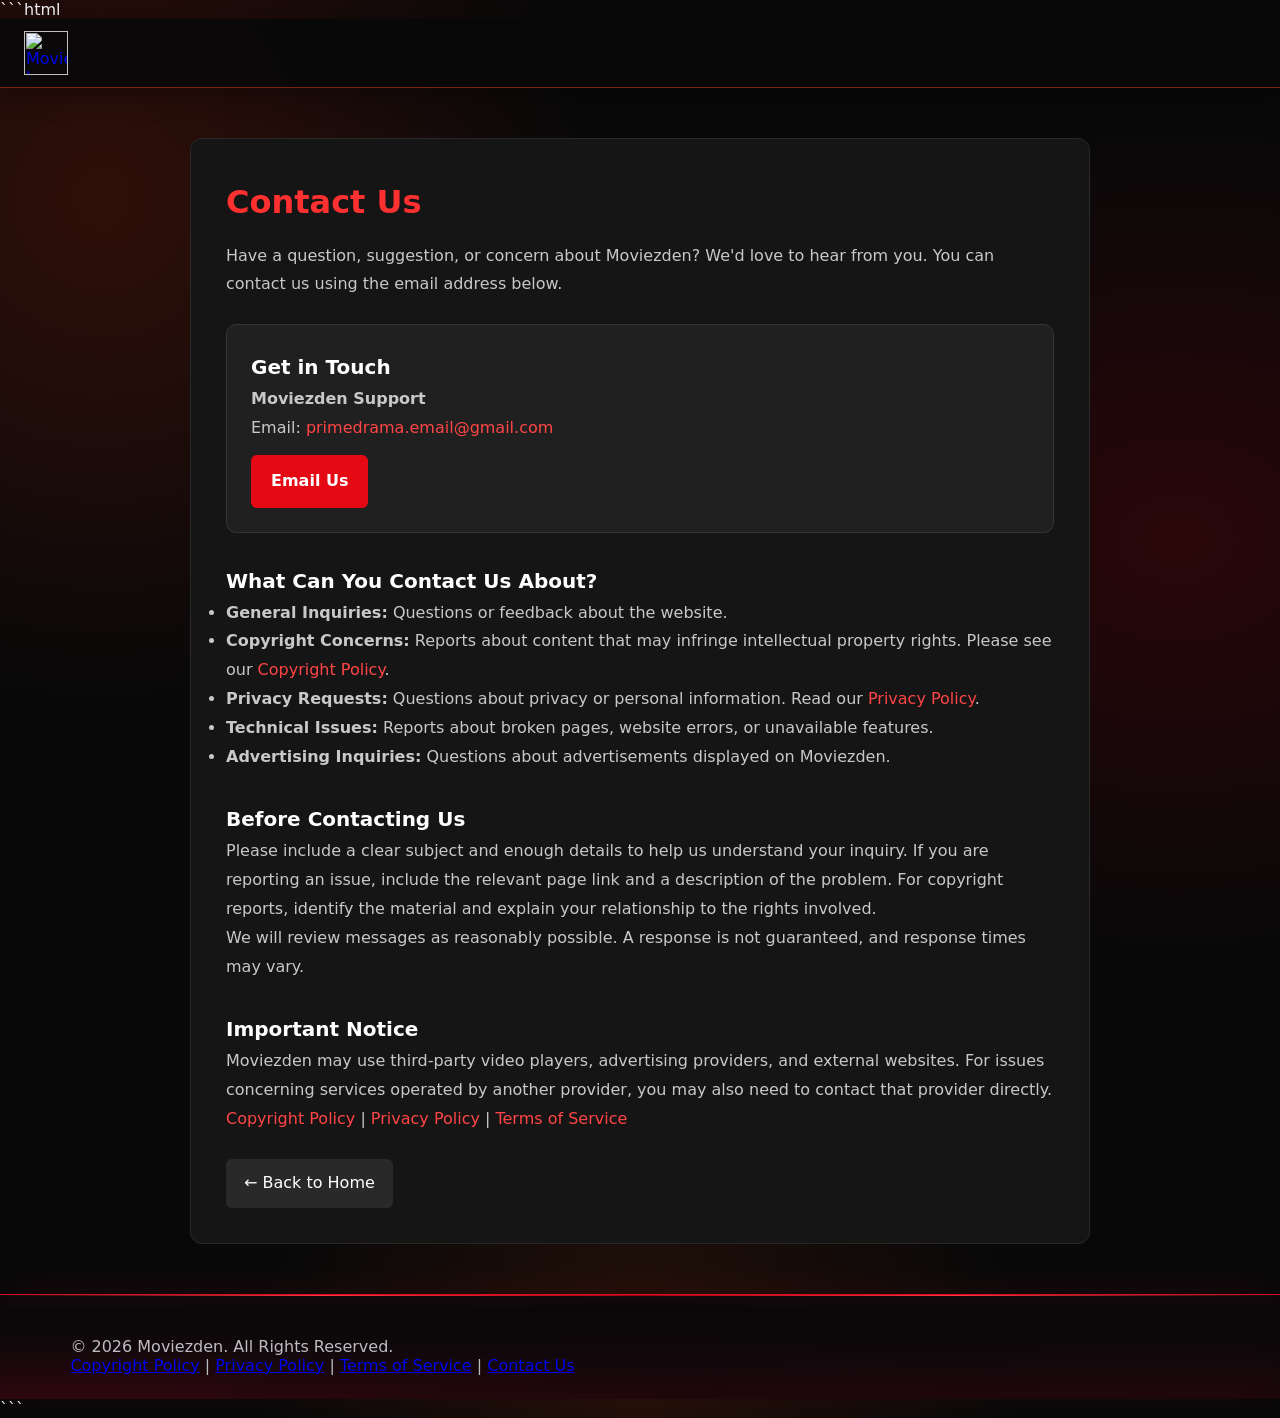
==== commit c36c3ffd: "contact.html" ====
--- a/my-website/contact.html
+++ b/my-website/contact.html
@@ -1,12 +1,14 @@
 
+```html
 <!DOCTYPE html>
 <html lang="en">
 <head>
   <meta charset="UTF-8">
   <meta name="viewport" content="width=device-width, initial-scale=1">
 
-  <title>Contact Us | MoviezDen</title>
-  <meta name="description" content="Contact MoviezDen for general questions, copyright concerns, privacy inquiries, and website feedback.">
+  <title>Contact Us | Moviezden</title>
+  <meta name="description" content="Contact Moviezden for general questions, copyright concerns, privacy inquiries, and website feedback.">
+  <meta name="theme-color" content="#080809">
 
   <link rel="stylesheet" href="css/home.css">
 
@@ -95,23 +97,25 @@
 
 <body>
 
+  <!-- NAVIGATION -->
   <header class="navbar">
     <div class="nav-inner">
-      <a href="index.html" aria-label="PrimeDrama home">
+      <a href="index.html" aria-label="Moviezden home">
         <img
           class="logo"
           src="https://i.ibb.co/d4dXkX6V/logo.png"
-          alt="MoviezDen">
+          alt="Moviezden Logo">
       </a>
     </div>
   </header>
 
+  <!-- CONTACT CONTENT -->
   <main class="contact-page">
 
     <h1>Contact Us</h1>
 
     <p>
-      Have a question, suggestion, or concern about MoviezDen?
+      Have a question, suggestion, or concern about Moviezden?
       We'd love to hear from you. You can contact us using the
       email address below.
     </p>
@@ -120,7 +124,7 @@
       <h2 style="margin-top: 0;">Get in Touch</h2>
 
       <p>
-        <strong>MoviezDen Support</strong>
+        <strong>Moviezden Support</strong>
       </p>
 
       <p>
@@ -132,7 +136,7 @@
 
       <a
         class="email-button"
-        href="mailto:primedrama.email@gmail.com?subject=PrimeDrama%20Inquiry">
+        href="mailto:primedrama.email@gmail.com?subject=Moviezden%20Inquiry">
         Email Us
       </a>
     </div>
@@ -144,23 +148,27 @@
         <strong>General Inquiries:</strong>
         Questions or feedback about the website.
       </li>
+
       <li>
         <strong>Copyright Concerns:</strong>
         Reports about content that may infringe intellectual property rights.
         Please see our <a href="copyright.html">Copyright Policy</a>.
       </li>
+
       <li>
         <strong>Privacy Requests:</strong>
         Questions about privacy or personal information.
         Read our <a href="privacy.html">Privacy Policy</a>.
       </li>
+
       <li>
         <strong>Technical Issues:</strong>
         Reports about broken pages, website errors, or unavailable features.
       </li>
+
       <li>
         <strong>Advertising Inquiries:</strong>
-        Questions about advertisements displayed on PrimeDrama.
+        Questions about advertisements displayed on Moviezden.
       </li>
     </ul>
 
@@ -182,7 +190,7 @@
     <h2>Important Notice</h2>
 
     <p>
-      MoviezDen may use third-party video players, advertising
+      Moviezden may use third-party video players, advertising
       providers, and external websites. For issues concerning
       services operated by another provider, you may also need
       to contact that provider directly.
@@ -198,8 +206,9 @@
 
   </main>
 
+  <!-- FOOTER -->
   <footer class="site-footer">
-    <p>© <span id="year"></span> MoviezDen. All Rights Reserved.</p>
+    <p>© <span id="year"></span> Moviezden. All Rights Reserved.</p>
 
     <p>
       <a href="copyright.html">Copyright Policy</a> |
@@ -216,3 +225,4 @@
 
 </body>
 </html>
+```
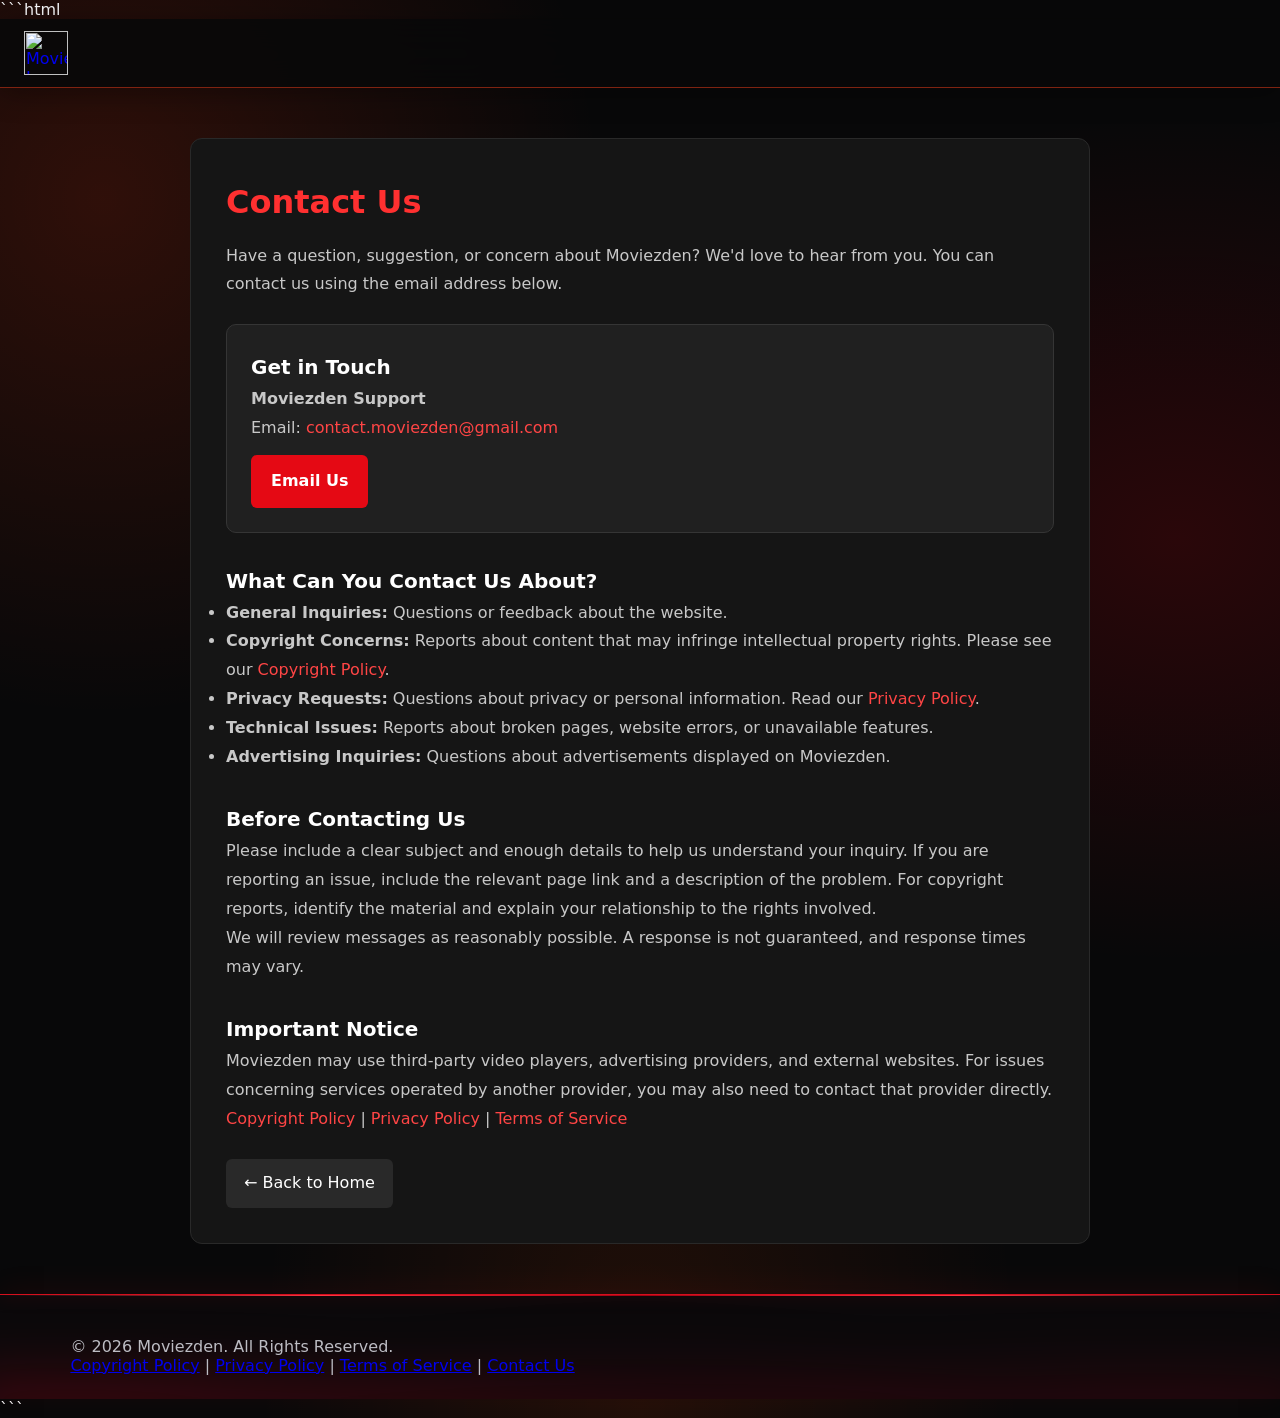
==== commit d3e49fde: "contact.html" ====
--- a/my-website/contact.html
+++ b/my-website/contact.html
@@ -129,14 +129,14 @@
 
       <p>
         Email:
-        <a href="mailto:primedrama.email@gmail.com">
-          primedrama.email@gmail.com
+        <a href="mailto:contact.moviezden@gmail.com">
+          contact.moviezden@gmail.com
         </a>
       </p>
 
       <a
         class="email-button"
-        href="mailto:primedrama.email@gmail.com?subject=Moviezden%20Inquiry">
+        href="mailto:contact.moviezden@gmail.com?subject=Moviezden%20Inquiry">
         Email Us
       </a>
     </div>
--- a/my-website/css/home.css
+++ b/my-website/css/home.css
@@ -2856,3 +2856,88 @@
         font-size: 9px;
     }
 }
+/* =========================================
+   MOVIEZ DEN — PREMIUM IMAGE LOGO
+   Transparent • Responsive • Cinematic
+========================================= */
+
+.nav-inner > .brand-logo {
+    display: inline-flex;
+    flex: 0 0 auto;
+    align-items: center;
+    min-width: 0;
+    line-height: 0;
+    text-decoration: none;
+}
+
+.brand-logo-img {
+    display: block;
+    width: clamp(175px, 20vw, 235px);
+    height: auto;
+    max-height: 66px;
+    object-fit: contain;
+    object-position: left center;
+
+    filter: drop-shadow(
+        0 2px 8px rgba(237, 16, 32, 0.18)
+    );
+
+    transition:
+        transform 0.25s ease,
+        filter 0.25s ease;
+}
+
+/* HOVER EFFECT */
+.brand-logo:hover .brand-logo-img {
+    transform: scale(1.025);
+
+    filter: drop-shadow(
+        0 2px 12px rgba(237, 16, 32, 0.42)
+    );
+}
+
+/* FOCUS EFFECT */
+.brand-logo:focus-visible {
+    outline: 2px solid #ff785b;
+    outline-offset: 5px;
+    border-radius: 5px;
+}
+
+/* TABLET */
+@media (max-width: 900px) {
+    .brand-logo-img {
+        width: 175px;
+        max-height: 58px;
+    }
+}
+
+/* MOBILE */
+@media (max-width: 600px) {
+    .nav-inner {
+        gap: 8px;
+    }
+
+    .nav-inner > .brand-logo {
+        flex: 0 0 auto;
+    }
+
+    .brand-logo-img {
+        width: 125px;
+        max-height: 44px;
+    }
+}
+
+/* SMALL MOBILE */
+@media (max-width: 360px) {
+    .brand-logo-img {
+        width: 108px;
+        max-height: 40px;
+    }
+}
+
+/* REDUCE ANIMATION */
+@media (prefers-reduced-motion: reduce) {
+    .brand-logo-img {
+        transition: none;
+    }
+}
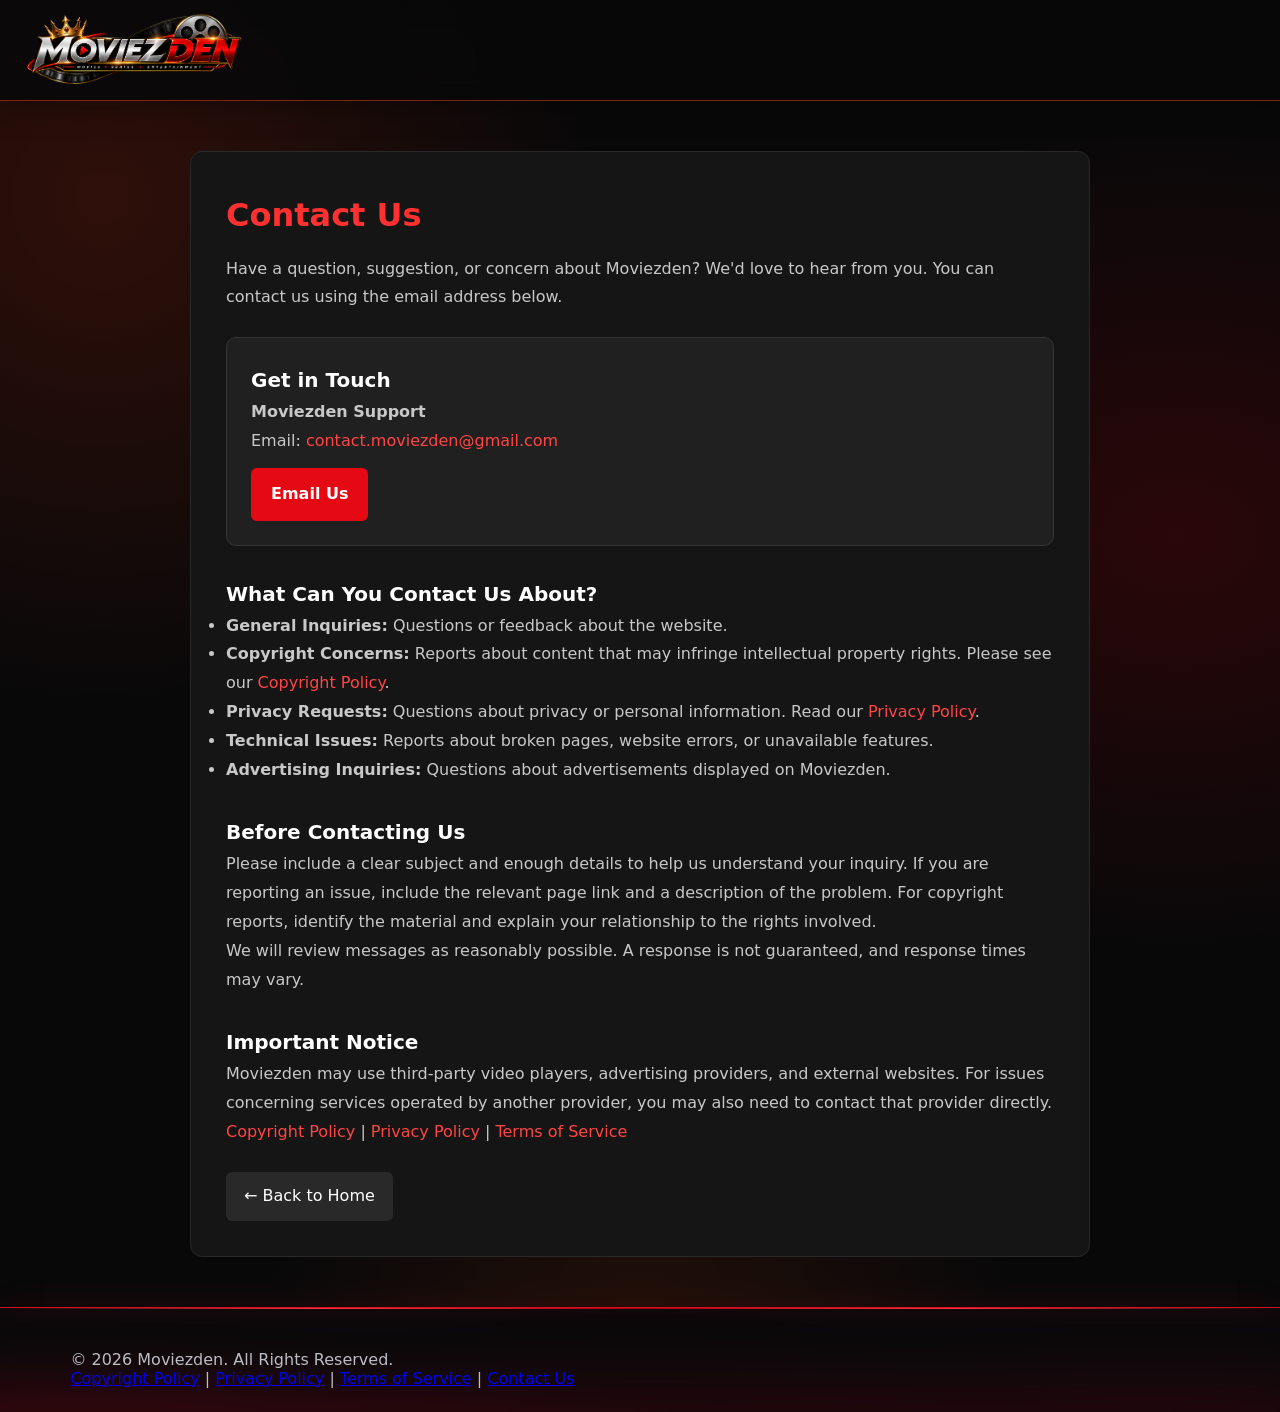
==== commit 22652e9f: "contact.html" ====
--- a/my-website/contact.html
+++ b/my-website/contact.html
@@ -1,5 +1,4 @@
 
-```html
 <!DOCTYPE html>
 <html lang="en">
 <head>
@@ -13,6 +12,28 @@
   <link rel="stylesheet" href="css/home.css">
 
   <style>
+    .navbar .nav-inner {
+      display: flex;
+      align-items: center;
+      min-height: 76px;
+    }
+
+    .navbar .logo-link {
+      display: inline-flex;
+      align-items: center;
+      line-height: 0;
+      text-decoration: none;
+    }
+
+    .navbar .logo-image {
+      display: block;
+      width: 220px;
+      max-width: 65vw;
+      height: auto;
+      max-height: 76px;
+      object-fit: contain;
+    }
+
     .contact-page {
       max-width: 900px;
       margin: 50px auto;
@@ -83,6 +104,15 @@
     }
 
     @media (max-width: 600px) {
+      .navbar .nav-inner {
+        min-height: 64px;
+      }
+
+      .navbar .logo-image {
+        width: 170px;
+        max-height: 60px;
+      }
+
       .contact-page {
         margin: 20px 12px;
         padding: 22px 18px;
@@ -100,11 +130,11 @@
   <!-- NAVIGATION -->
   <header class="navbar">
     <div class="nav-inner">
-      <a href="index.html" aria-label="Moviezden home">
+      <a class="logo-link" href="index.html" aria-label="Moviezden home">
         <img
-          class="logo"
-          src="https://i.ibb.co/d4dXkX6V/logo.png"
-          alt="Moviezden Logo">
+          class="logo-image"
+          src="moviez-den-logo.png"
+          alt="Moviezden logo">
       </a>
     </div>
   </header>
@@ -225,4 +255,3 @@
 
 </body>
 </html>
-```
